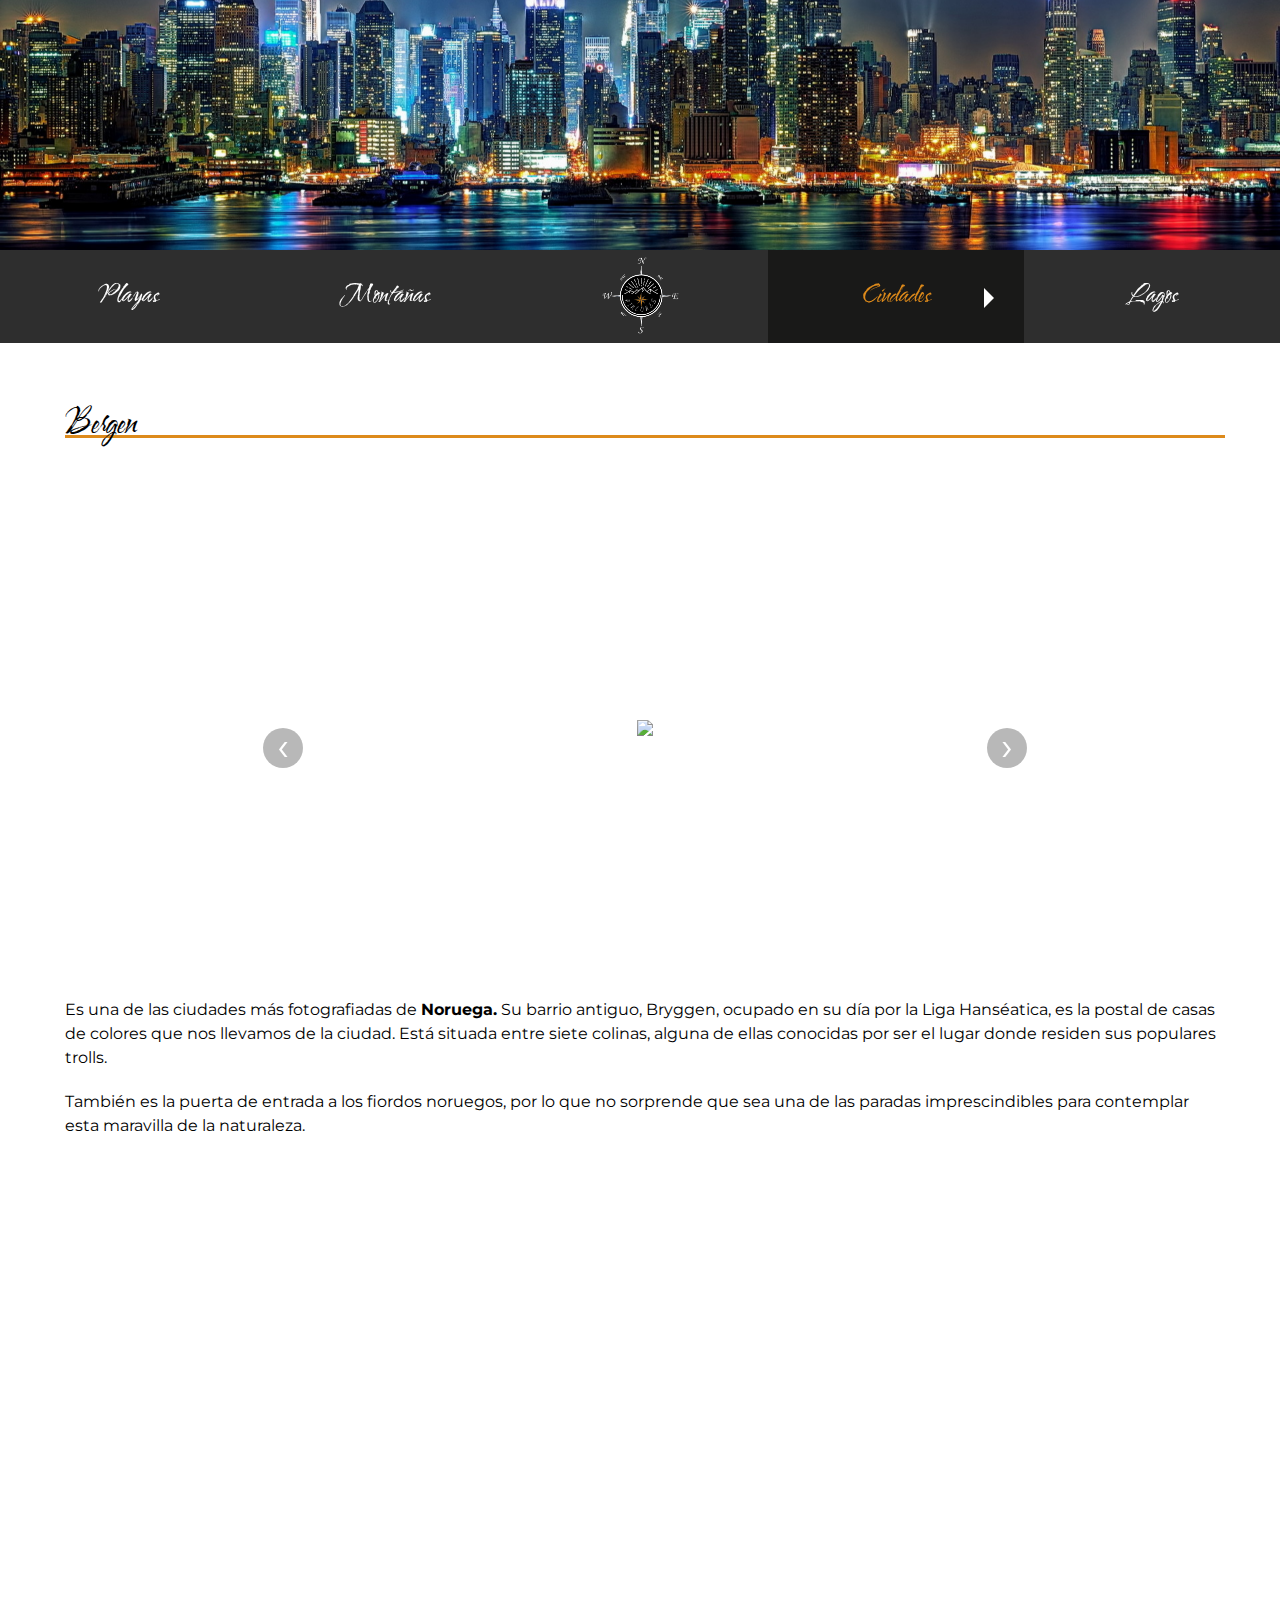
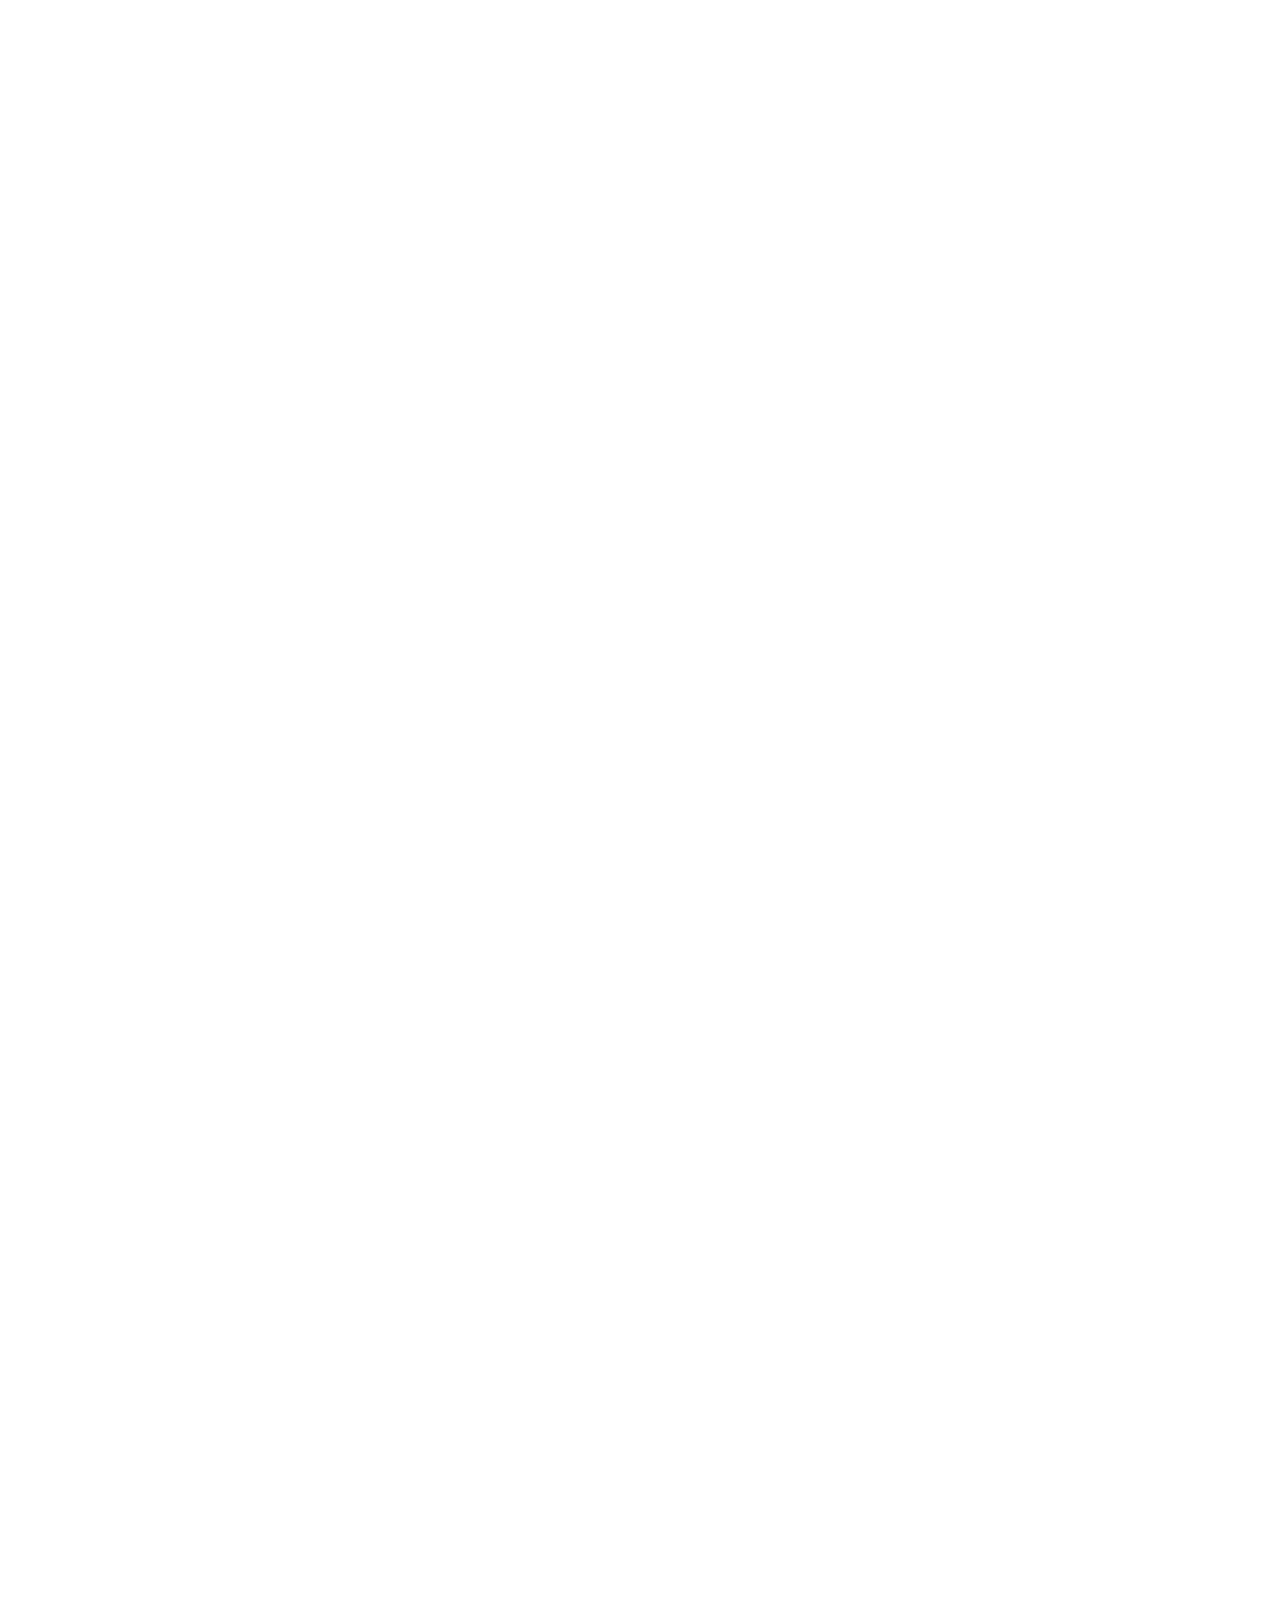
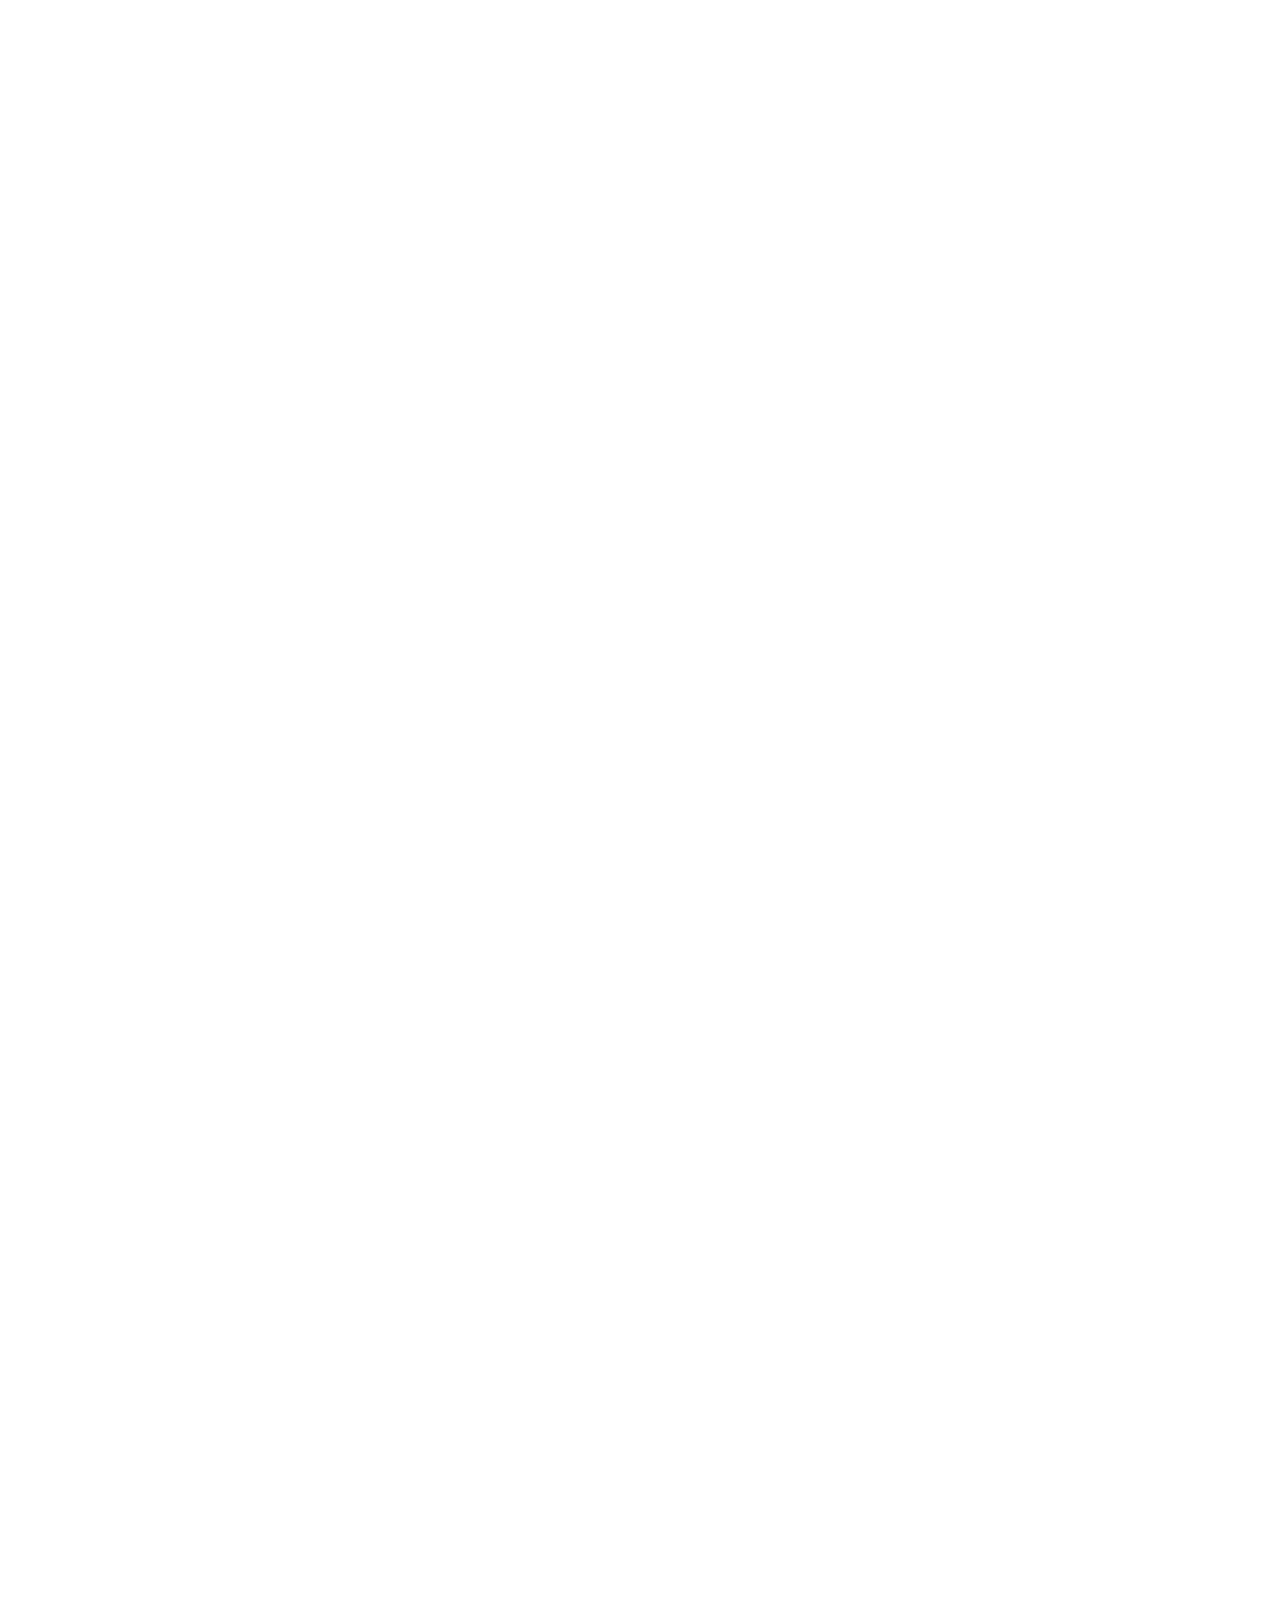
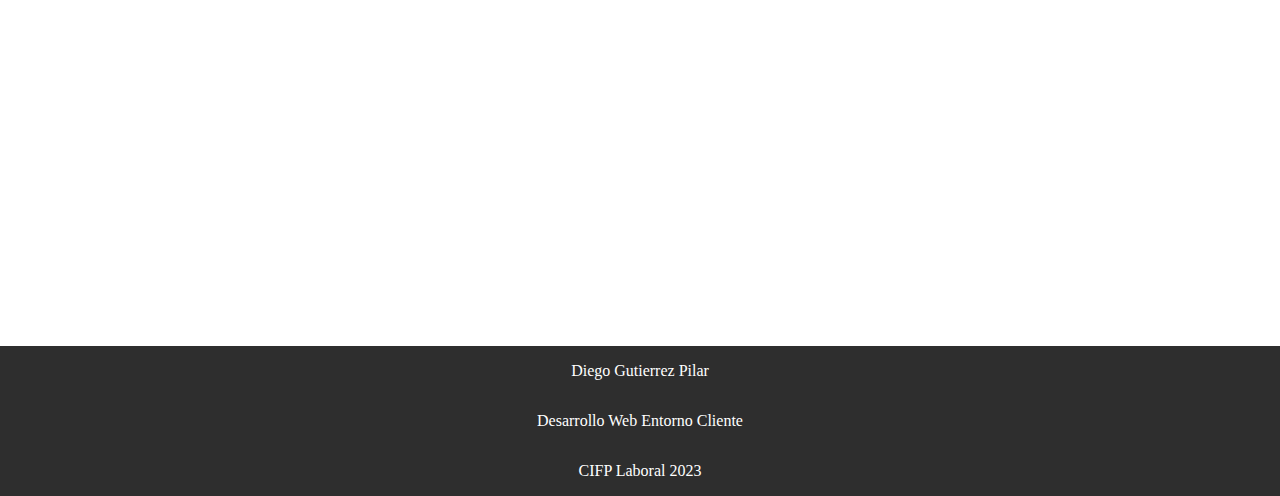
==== html/ciudades.html @ d1f47f84 "ese" ====
<!DOCTYPE html>
<html lang="en">

<head>
    <meta charset="UTF-8">
    <meta http-equiv="X-UA-Compatible" content="IE=edge">
    <link rel="stylesheet" href="../css/style.css">
    <link rel="shortcut icon" href="./img/ciudad.ico" />
    <meta name="viewport" content="width=device-width, initial-scale=1.0">
    <script src="../js/script.js"></script>
    <script src="https://kit.fontawesome.com/f740c0a1da.js" crossorigin="anonymous"></script>
    <title>Recopilacion de ciudades con encanto</title>
</head>

<body class="carga">
    <div class="imagen" id="ciudadhtml">
    </div>
    <nav id="navpeque">
        <label class="ico_menu" for="muestra-menu">
            
            <i class="fa-solid fa-bars"></i>
            <i class="fa-solid fa-right-from-bracket"></i>            
            
        </label>
        <p>Ciudades del Mundo</p>
        <input type="checkbox" id="muestra-menu">
        <a href="../index.html"> <img src="./img/Rincones del mundo.png" width="50px" alt="logo"></a>
        
    </nav>
    <nav id="navgrande">

        <ul>
            <li><a href="./playas.html">Playas</a></li>
            <li><a href="./montañas.html">Montañas</a></li>
            <a href="../index.html"><img src="./img/Rincones del mundo.png" width="95px" alt="logo"></a>
            <li id="navselec"><a href="#">Ciudades</a>
                <ul id="mueve">
                    <li><a href="#bergen">Bergen</a></li>
                    <li><a href="#oia">Oia</a></li>
                    <li><a href="#mai">Chiang Mai</a></li>
                </ul>
            </li>
            <li><a href="./lagos.html">Lagos</a></li>
        </ul>
    </nav>
    <div class="main">
        <div class="muestramenu" style="left:-100px">
            <ul>
                <li><a href="./playas.html">Playas</a>
                </li>
                <li><a href="./montañas.html">Montañas</a></li>
                <li><a href="./lagos.html">Lagos</a></li>
                <li><a href="#">Ciudades</a></li>
                <ul class="muestamenu_selec">
                    <li><a href="#bergen">Bergen</a></li>
                    <li><a href="#oia">Oia</a></li>
                    <li><a href="#mai">Chiang Mai</a></li>
                </ul>
            </ul>
            <div>
                <i class="fa-brands fa-twitter"></i>
            </div>
        </div>
        <div class="destapa"></div>
        <div class="wrapper">

            <article class="carga">


                <h2> <a class="ancla " name="bergen"></a>Bergen</h2>


                <div class="carrusel ">
                    <div class="carrusel_div">
                        <input class="selector_carrusel" type="radio" id="selector3-1" name="selector3"
                            checked="checked">
                        <div class="selector-foto">
                            <img src="./img/bergen.jpg">
                        </div>
                        <input class="selector_carrusel" type="radio" id="selector3-2" name="selector3">
                        <div class="selector-foto">
                            <img src="./img/bergen2.jpg">
                        </div>
                        <input class="selector_carrusel" type="radio" id="selector3-3" name="selector3">
                        <div class="selector-foto">
                            <img src="./img/bergen3.jpg">
                        </div>
                        <label for="selector3-3" class="selector-control prev control3-1">‹</label>
                        <label for="selector3-2" class="selector-control next control3-1">›</label>
                        <label for="selector3-1" class="selector-control prev control3-2">‹</label>
                        <label for="selector3-3" class="selector-control next control3-2">›</label>
                        <label for="selector3-2" class="selector-control prev control3-3">‹</label>
                        <label for="selector3-1" class="selector-control next control3-3">›</label>

                    </div>
                </div>

                <p>Es una de las ciudades más fotografiadas de <strong>Noruega.</strong> Su barrio antiguo, Bryggen,
                    ocupado en su día por la Liga Hanséatica, es la postal de casas de colores que nos llevamos de la
                    ciudad. Está situada entre siete colinas, alguna de ellas conocidas por ser el lugar donde residen
                    sus populares trolls.</p>
                <p>También es la puerta de entrada a los fiordos noruegos, por lo que no sorprende que sea una de las
                    paradas imprescindibles para contemplar esta maravilla de la naturaleza.</p>


                <figure class="elemento">
                    <figcaption>Ubicacion</figcaption>
                    <iframe
                        src="https://www.google.com/maps/embed?pb=!1m18!1m12!1m3!1d252524.27288525522!2d5.42917055!3d60.365185499999995!2m3!1f0!2f0!3f0!3m2!1i1024!2i768!4f13.1!3m3!1m2!1s0x46390d4966767d77%3A0x9e42a03eb4de0a08!2sBergen%2C%20Noruega!5e0!3m2!1ses!2ses!4v1674063576670!5m2!1ses!2ses"
                        style="border:0;" allowfullscreen="" height="300px" loading="lazy"
                        referrerpolicy="no-referrer-when-downgrade"></iframe>
                </figure>

                <p class="elemento">El nombre de Bergen <strong>origina del nórdico antiguo, formado con las palabras Bergvin y
                        Bjǫrgvin,</strong> (en islandés y feroés la ciudad aún es llamada Björgvin). El primer elemento
                    con el que se forma el nombre de Bergen es Berg o bjǫrg, que se traduce como «montaña». El último
                    elemento es vin, que se refiere a un asentamiento donde solía haber un pastizal o pradera. El
                    significado completo es entonces «el prado en las montañas».</p>
                <p class="elemento">Algunas zonas de Bergen fueron reconstruidas tras la Segunda Guerra Mundial, arreglando los
                    desperfectos causados por los bombardeos británicos y la explosión del barco cargado de explosivos,
                    con el problema añadido que supuso la existencia de unos planes urbanísticos irreflexivos. Todavía
                    se demuelen manzanas enteras de viejas casas de madera en el centro de la ciudad, recientemente en
                    Nøstet y Krinkelkroken. Por ello se combinan a veces en la ciudad zonas de arquitecturas muy
                    diferentes.
                    Aquí un <a class="enlace_oficial" href="https://en.visitbergen.com/">enlace</a> a su página oficial.
                </p>


                <figure  class="elemento">
                    <figcaption>Video de Bergen | Fuente: youtube/visitBergen</figcaption>
                    <video src="./img/bergen.mp4" controls>
                    </video>

                </figure>


            </article>
            <article class="ciudad_oia">


                <h2  class="elemento"><a class="ancla" name="oia"></a>Oia</h2>


                <div class="carrusel elemento">
                    <div class="carrusel_div">
                        <input class="selector_carrusel" type="radio" id="selector2-1" name="selector2"
                            checked="checked">
                        <div class="selector-foto">
                            <img src="./img/oia.jpg">
                        </div>
                        <input class="selector_carrusel" type="radio" id="selector2-2" name="selector2">
                        <div class="selector-foto">
                            <img src="./img/oia2.jpg">
                        </div>
                        <input class="selector_carrusel" type="radio" id="selector2-3" name="selector2">
                        <div class="selector-foto">
                            <img src="./img/oia3.jpg">
                        </div>
                        <label for="selector2-3" class="selector-control prev control2-1">‹</label>
                        <label for="selector2-2" class="selector-control next control2-1">›</label>
                        <label for="selector2-1" class="selector-control prev control2-2">‹</label>
                        <label for="selector2-3" class="selector-control next control2-2">›</label>
                        <label for="selector2-2" class="selector-control prev control2-3">‹</label>
                        <label for="selector2-1" class="selector-control next control2-3">›</label>

                    </div>
                </div>

                <p  class="elemento">Oia, llamado también Ià, es probablemente el pueblo más hermoso y pintoresco de <strong>Santorini
                        (Grecia).</strong> Las iglesias de cúpulas resplandecientes y las viviendas troglodíticas que
                    parecen suspendidas en el vacío representando Grecia a la perfección y que ya forman de nuestra
                    imaginación colectiva.</p>
                <p  class="elemento"> Construído en lo alto sobre el borde de la Caldera, tiene pequeños callejones, un panorama
                    espectacular, tiendas muy cuidadas, agradables museos, numerosas galerías de arte y las ruinas de la
                    fortaleza veneciana, dando al pueblo de Oia un carácter único y fascinante.</p>
                <figure  class="elemento">
                    <figcaption>Ubicacion | Fuente: google maps.</figcaption>
                    <iframe
                        src="https://www.google.com/maps/embed?pb=!1m18!1m12!1m3!1d6417.597467492952!2d25.381160350000002!3d36.46241995!2m3!1f0!2f0!3f0!3m2!1i1024!2i768!4f13.1!3m3!1m2!1s0x1499cb8b1c44c1a9%3A0x400bd2ce2b9c750!2sOya%20847%2002%2C%20Grecia!5e0!3m2!1ses!2ses!4v1674064655018!5m2!1ses!2ses"
                        style="border:0;" allowfullscreen="" height="300px" loading="lazy"
                        referrerpolicy="no-referrer-when-downgrade"></iframe>
                </figure>
                <p class="elemento"> En la segunda mitad del siglo XIX, Oia era un centro muy rico y en pleno desarrollo y podía
                    comerciar con Rusia, el Levante y Alessandria de Egipto. Un inmenso astillero bajo el acantilado.
                    Los oficiales y los capitanes de marina vivían en bonitas viviendas en la cima del acantilado,
                    mientras los marineros vivían en las viviendas troglodíticas.</p>

                <p class="elemento">Al contrario que Fira, Oia ha intentado e intenta aún hoy en conservar intacto su atractivo, huyendo
                    así del turismo de masa. A pesar de ello, en la calle principal son muchas las tiendas de lujo y las
                    joyerías… y a pesar de ello el atractivo del pasado se percibe en el aire, y además desde Oia se
                    puede disfrutar de una vista absolutamente única sobre la bahía y sobre el volcán.</p>



                <figure class="elemento">
                    <figcaption>Video de Oia | Fuente: youtube/celebritiCruises</figcaption>
                    <video src="./img/oia.mp4" alt="video de la ciudad" controls></video>
                </figure>


            </article>
            <article class="mai">


                <h2 class="elemento"><a class="ancla" name="mai"></a>Chiang Mai</h2>


                <div class="carrusel elemento">
                    <div class="carrusel_div">
                        <input class="selector_carrusel" type="radio" id="selector-1" name="selector" checked="checked">
                        <div class="selector-foto">
                            <img src="./img/mai.jpg">
                        </div>
                        <input class="selector_carrusel" type="radio" id="selector-2" name="selector">
                        <div class="selector-foto">
                            <img src="./img/mai2.jpg">
                        </div>
                        <input class="selector_carrusel" type="radio" id="selector-3" name="selector">
                        <div class="selector-foto">
                            <img src="./img/mai3.jpg">
                        </div>
                        <label for="selector-3" class="selector-control prev control-1">‹</label>
                        <label for="selector-2" class="selector-control next control-1">›</label>
                        <label for="selector-1" class="selector-control prev control-2">‹</label>
                        <label for="selector-3" class="selector-control next control-2">›</label>
                        <label for="selector-2" class="selector-control prev control-3">‹</label>
                        <label for="selector-1" class="selector-control next control-3">›</label>

                    </div>
                </div>
                <p class="elemento">Situada en el norte de <strong>Tailandia, a orillas del río Ping</strong>, Chiang
                    Mai ha atraído durante mucho tiempo a comerciantes y viajeros a sus orillas.</p>


                <p class="elemento"> Antaño capital del reino de Lan Na, su centro histórico está protegido y rodeado de
                    antiguas murallas. Encerrado entre ellas, se pueden encontrar increíbles templos, pagodas, estupas y
                    museos, siendo Wat Phra Singh su atracción más famosa. Si bien la ciudad tiene un encantador
                    ambiente relajado, su maravilloso bazar nocturno bulle de vida y no hay que perdérselo. </p>


                <figure class="elemento">
                    <figcaption>Ubicación |Fuente: google maps</figcaption>
                    <iframe
                        src="https://www.google.com/maps/embed?pb=!1m18!1m12!1m3!1d120866.805451573!2d98.95647724999999!3d18.7942459!2m3!1f0!2f0!3f0!3m2!1i1024!2i768!4f13.1!3m3!1m2!1s0x30da3a7e90bb6f5d%3A0x98d46270a59b4367!2sChiang%20Mai%2C%20Mueang%20Chiang%20Mai%20District%2C%20Provincia%20de%20Chiang%20Mai%2C%20Tailandia!5e0!3m2!1ses!2ses!4v1674126304824!5m2!1ses!2ses"
                        height="300px" style="border:0;" allowfullscreen="" loading="lazy"
                        referrerpolicy="no-referrer-when-downgrade"></iframe>
                </figure>

                <p class="elemento">El rey Mengrai fundó la ciudad de Chiang Mai (que significa "ciudad nueva") en 1296
                    y sucedió a Chiang Rai como capital del reino de Lanna. Mengrai construyó un foso y un muro
                    alrededor de la ciudad para protegerla contra las incursiones desde Birmania. Con el declive del
                    poderío del reino de Lanna la ciudad perdió importancia y fue ocupada a menudo por los birmanos y
                    por los thais del reino de Ayutthaya.



                </p>

                <p class="elemento"> Como resultado de las guerras birmanas, que terminaron con la caída de Ayutthaya en
                    abril de 1767, el territorio de Chiang Mai se convirtió formalmente en parte de Siam en 1774, cuando
                    el rey tailandés Taksin se lo arrebató a los birmanos, pero la ciudad quedó despoblada y sus
                    habitantes la abandonaron entre 1776 y 1791. Durante ese período Lampang funcionó como capital de lo
                    que quedaba de Lanna.</p>
                <p class="elemento">Chiang Mai emergió posteriormente como centro cultural, comercial y productivo hasta adoptar su
                    estatus actual en que se la considera la capital oficiosa del norte de Tailandia, y la segunda
                    ciudad en importancia del país, solamente superada por Bangkok.</p>

                <figure class="elemento">
                    <figcaption>Video de la montaña | Fuente: youtube/islandHopper</figcaption>
                    <video src="./img/mai.mp4" controls>

                    </video>
                </figure>
            </article>

        </div>

    </div>
    <footer>
        <p>Diego Gutierrez Pilar</p>
        <p>Desarrollo Web Entorno Cliente</p>
        <p>CIFP Laboral 2023</p>
        
    </footer>

</body>

</html>
---- css/style.css ----
@import url(./reset.css);
@import url('https://fonts.googleapis.com/css2?family=Water+Brush&display=swap');
@import url('https://fonts.googleapis.com/css2?family=Montserrat&display=swap');

html {
    scroll-behavior: smooth;
}

:root {
    --mano: 'Water Brush', cursive;
    --resalta: #DD8A1B;
    --lectura: 'Montserrat', sans-serif;
}

body {
    background-color: rgb(255, 255, 255);
}

.imagen {
    display: flex;
    flex-direction: column;
    width: 100%;
    height: calc(100vh - 95px);
    background-image: url(../html/img/1114542.jpg);
    background-size: cover;
    align-items: center;
    justify-content: center;
    background-position: center;
}



#playahtml {
    height: 250px;
    position: relative;
    z-index: 2;
    background-image: url(../html/img/595165.jpg);
    background-size: cover;
    user-select: none;
    margin-bottom: -2px;
}

#ciudadhtml {
    height: 250px;
    position: relative;
    z-index: 2;
    background-image: url(../html/img/394821.jpg);
    margin-bottom: -2px;
}

#montañahtml {
    height: 250px;
    position: relative;
    z-index: 2;
    background-image: url(../html/img/238870.jpg);
    margin-bottom: -2px;
}

#lagohtml {
    height: 250px;
    position: relative;
    z-index: 2;
    background-image: url(../html/img/7062.jpg);
    margin-bottom: -2px;
}



h1 {
    -webkit-text-stroke: 0.1px #20111b;
    text-align: center;
    line-height: 1em;
    display: flex;
    align-items: center;
    font-family: var(--mano);
    height: 100px;
    color: rgb(255, 255, 253);
    font-size: 4em;

}
#navpeque p{
    color: white;
    font-family: var(--mano);
    font-size: 1.5em;
    user-select: none;
}

.imagen img {
    width: 390px;
    filter: opacity(0.7);
    margin-bottom: 350px;
}

#flecha {
    position: absolute;
    right: calc(50% - 70px);
    top: calc(50% - 340px);
    z-index: 1;
    width: 130px;
    filter: none;
    animation: gira 6s alternate infinite;
}

@keyframes gira {
    0% {
        transform: rotate(0deg);
    }

    50% {
        transform: rotate(80deg);
    }

    100% {
        transform: rotate(-180deg);
    }
}
@keyframes aparece {
    0% {
        opacity: 0;
    }

    100% {
        opacity:1;
    }
}


#muestra-menu {
    display: none;
}

label:hover {
    cursor: pointer;
}

#navgrande {
    color: white;
    position: sticky;
    height: 95px;
    top: -1px;
    left: 0;
    background-color: rgba(0, 0, 0, 0.818);
    backdrop-filter: blur(5px);
    display: flex;
    z-index: 1;
    font-family: var(--mano);
    font-size: 1.5em;
}

#navgrande ul {
    display: flex;
    flex-grow: 1;
    z-index: 2;
}

#navgrande ul ul {
    padding: 5px;
    gap: 10px;
    background-color: inherit;
    width: 20%;
    height: 300px;
    position: absolute;
    bottom: 40px;
    flex-direction: column;
    z-index: -1;
    transition: all 0.5s;
}

.ancla {
    padding-top: 105px;
}

#navgrande li {

    width: 100%;
    height: 100%;
}

#navgrande a::after {
    transition: all 0.5s;
    position: absolute;
    content: "";
    bottom: 20px;
    border-radius: 5px;
    width: 0;
    height: 0;
    background-color: var(--resalta);
}

#navgrande a {

    position: relative;
    justify-content: space-around;
    display: flex;
    align-items: center;
    width: 100%;
    height: 100%;
}


/*especificos de  la seleccionada*/
#navgrande li:hover>a::after {
    width: 25%;
    height: 2px;

    background-color: var(--resalta);
}

#navselec ul {
    opacity: 0;
    border-radius: 5px;
}

#navselec:hover ul {
    opacity: 100;
    bottom: -295px;
}

#navselec>a {
    color: var(--resalta);


}

#navselec {

    background-color: rgba(24, 24, 23, 0.932);
}

#navselec>a::before {
    position: absolute;
    content: "";
    border-top: 10px solid transparent;
    border-right: 10px solid transparent;
    border-left: 10px solid white;
    border-bottom: 10px solid transparent;
    right: 20px;
    top: 40px;
    transition: all 0.5s;
}

/*navegador pequeño*/

#navpeque {
    transition: all ease 0.5s;
    display: none;
    width: 100%;
    padding-left: 25px;
    padding-right: 10px;
    justify-content: space-between;
    align-items: center;
    background-color: rgba(42, 40, 40, 0.816);
    backdrop-filter: blur(10px);
    height: 50px;
    position: fixed;
    top: 0;
    z-index: 4;
}


.muestamenu_selec a{
    height: 50%;
}
.main {
    overflow: hidden;
    display: flex;
    gap: 10px;
    justify-content: center;
    height: 100%;
}
.ico_menu i{
    position: absolute;
    top:30%;
    
    
}
.fa-right-from-bracket{
opacity: 0;
transform: scaleX(-1);
}
.fa-bars{
    opacity: 1;
}
.muestramenu {

    height: calc(100% - 50px);
    background-color: black;
    color: white;
    width: 100px;
    display: none;
    flex-direction: column;
    position: fixed;
    justify-content: space-between;
    bottom: 0;
    transition: all ease 0.5s;
    z-index: 4;
}

.muestramenu>ul {
    font-family: system-ui, -apple-system, BlinkMacSystemFont, 'Segoe UI', Roboto, Oxygen, Ubuntu, Cantarell, 'Open Sans', 'Helvetica Neue', sans-serif;
    display: flex;
    justify-content: center;
    align-items: center;
    flex-direction: column;
    gap: 15px;
}

.muestramenu div {
    height: 200px;
    display: flex;
    align-items: center;
    justify-content: center;
}

.muestramenu li {
    transition: all 0.5s;
    display: flex;
    width: 100%;
    padding-left: 5px;
    height: 50px;
}

.muestamenu_selec {
    color:#ecc18a;
    width: 100%;
}

.muestamenu_selec a {
   
    font-size: 0.8em;
    padding-left: 10px;

}

.muestramenu li:hover::after,
#navselec:hover a::before {

    rotate: 90deg;
}

.muestramenu a {
    display: flex;
    align-items: center;
    width: 100%;
    height: 100%;
}

.muestramenu li:hover {
    background-color: var(--resalta);
}

.muestamenu_selec li:hover,
.muestamenu_selec a:hover {
    background-color: black;
    color: orange;


}

article {
    display: flex;
    gap: 20px;
    flex-direction: column;
    justify-content: center;
    align-items: center;
    color: rgb(0, 0, 0);
    padding: 20px;
    width: 100%;
    font-family: var(--lectura);
}

.wrapper {
    margin-top: 50px;
    overflow: hidden;
    width: 1200px;
    gap: 50px;
    transition: all 0.5s;
    display: flex;
    flex-direction: column;
    position: relative;
    justify-content: center;
    left: 0;
}



h2 {
    line-height: 0.7em;
    font-family: var(--mano);
    font-size: 2em;
    width: 100%;
    border-bottom: solid var(--resalta);
    margin-bottom: 20px;
}

strong {
    font-weight: bold;
}

p {
    line-height: 1.5em;
}

iframe,
video {
    margin: 15px;
    box-shadow: rgba(50, 50, 93, 0.25) 0px 6px 12px -2px, rgba(0, 0, 0, 0.3) 0px 3px 7px -3px;
    width: 95%;
    border-radius: 3px;
    min-width: 730px;
    
    
   
}

figure {
    display: flex;
    flex-direction: column;
    align-items: center;
    justify-content: center;
    width: 65%;
    height: auto;


}

figcaption {
    text-align: center;
    width: 400px;
    font-size: 0.7em;
    color: rgb(53, 53, 54);
    font-style: italic;
}

footer {
    
    margin-top: 20px;
    display: flex;
    flex-direction: column;
    justify-content: space-around;
    align-items: center;
    color: white;
    width: 100%;
    height: 150px;
    background-color: rgba(0, 0, 0, 0.818);
    position: relative;
}

footer p {
    text-align: center;
    width: 50%;
}

/*Carrusel de fotos */
.carrusel {
    position: relative;
    width: 70%;
    min-width: 730px;



}

.carrusel_div {
    display: flex;
    align-items: center;
    justify-content: center;
    position: relative;
    overflow: hidden;
    width: 100%;
    height: 500px;

}

.selector_carrusel:checked+.selector-foto {
    opacity: 100;

}

.selector-foto {
    position: absolute;
    border-radius: 5px;
    opacity: 0;
    transition: 0.6s ease-out;
}

.selector_carrusel {
    display: none;
}

.selector-foto img {
    display: block;
    width: 100%;
}

.selector-control {
    background: rgba(0, 0, 0, 0.28);
    border-radius: 50%;
    color: #fff;
    cursor: pointer;
    display: none;
    font-size: 40px;
    height: 40px;
    line-height: 35px;
    position: absolute;
    top: 50%;
    text-align: center;
    width: 40px;
    z-index: 2;
}

.selector-control.prev {
    left: 3%;
}

.selector-control.next {
    right: 3%;
}

.selector-control:hover {
    background: rgba(0, 0, 0, 0.8);
    color: #aaaaaa;
}

#selector-1:checked~.control-1,
#selector-2:checked~.control-2,
#selector-3:checked~.control-3,
#selector2-1:checked~.control2-1,
#selector2-2:checked~.control2-2,
#selector2-3:checked~.control2-3,
#selector3-1:checked~.control3-1,
#selector3-2:checked~.control3-2,
#selector3-3:checked~.control3-3 {
    display: block;
}
/*Animaciones al scrollear*/
.elemento {
    height: auto;
    opacity: 0;
    transform: translate(0, 2vh);
    transition: all ease 1s;
}

.visible {
    opacity: 1;
    transform: translate(0, 0);
}

.enlace_oficial {
    color: blue;
    text-decoration: underline;
}

.carga{
    animation: aparece ease 0.8s ;
}


@media (max-height: 400px) {
    #navgrande {
        height: 50px;
        font-size: 1em;
    }

    .imagen {

        height: calc(100vh - 50px);

    }

    h1 {
        display: none;
    }

    .imagen img {
        width: 200px;
        margin-bottom: 0;
    }

    #flecha {
        display: none;
    }

}

@media (max-width: 768px) {
    .wrapper {
        margin-top: 10px;
        width: 95%;
    }

    .tapa {
        position: fixed;
        width: 100vw;
        height: calc(100vh - 50px);
        right: 0;
        bottom: 0;
        z-index: 3;
        background-color: rgba(255, 255, 255, 0.511);
    }
  .carrusel_div{
    height: 250px;
  }
  .carrusel{
    min-width: 380px;
  }

    .destapa {
        display: none;
    }

    h1 {
        display: none;
    }

    .imagen {
        height: 20vh;
        align-items: flex-end;
        background-position: 0;
    }
    iframe,
video {
   
    min-width: 380px;
    
   
}

    .imagen img {
        display: none;
    }

    .muestramenu {
        display: flex;
    }

    #navpeque {
        display: flex;
    }

    #navgrande {
        display: none;
    }
}
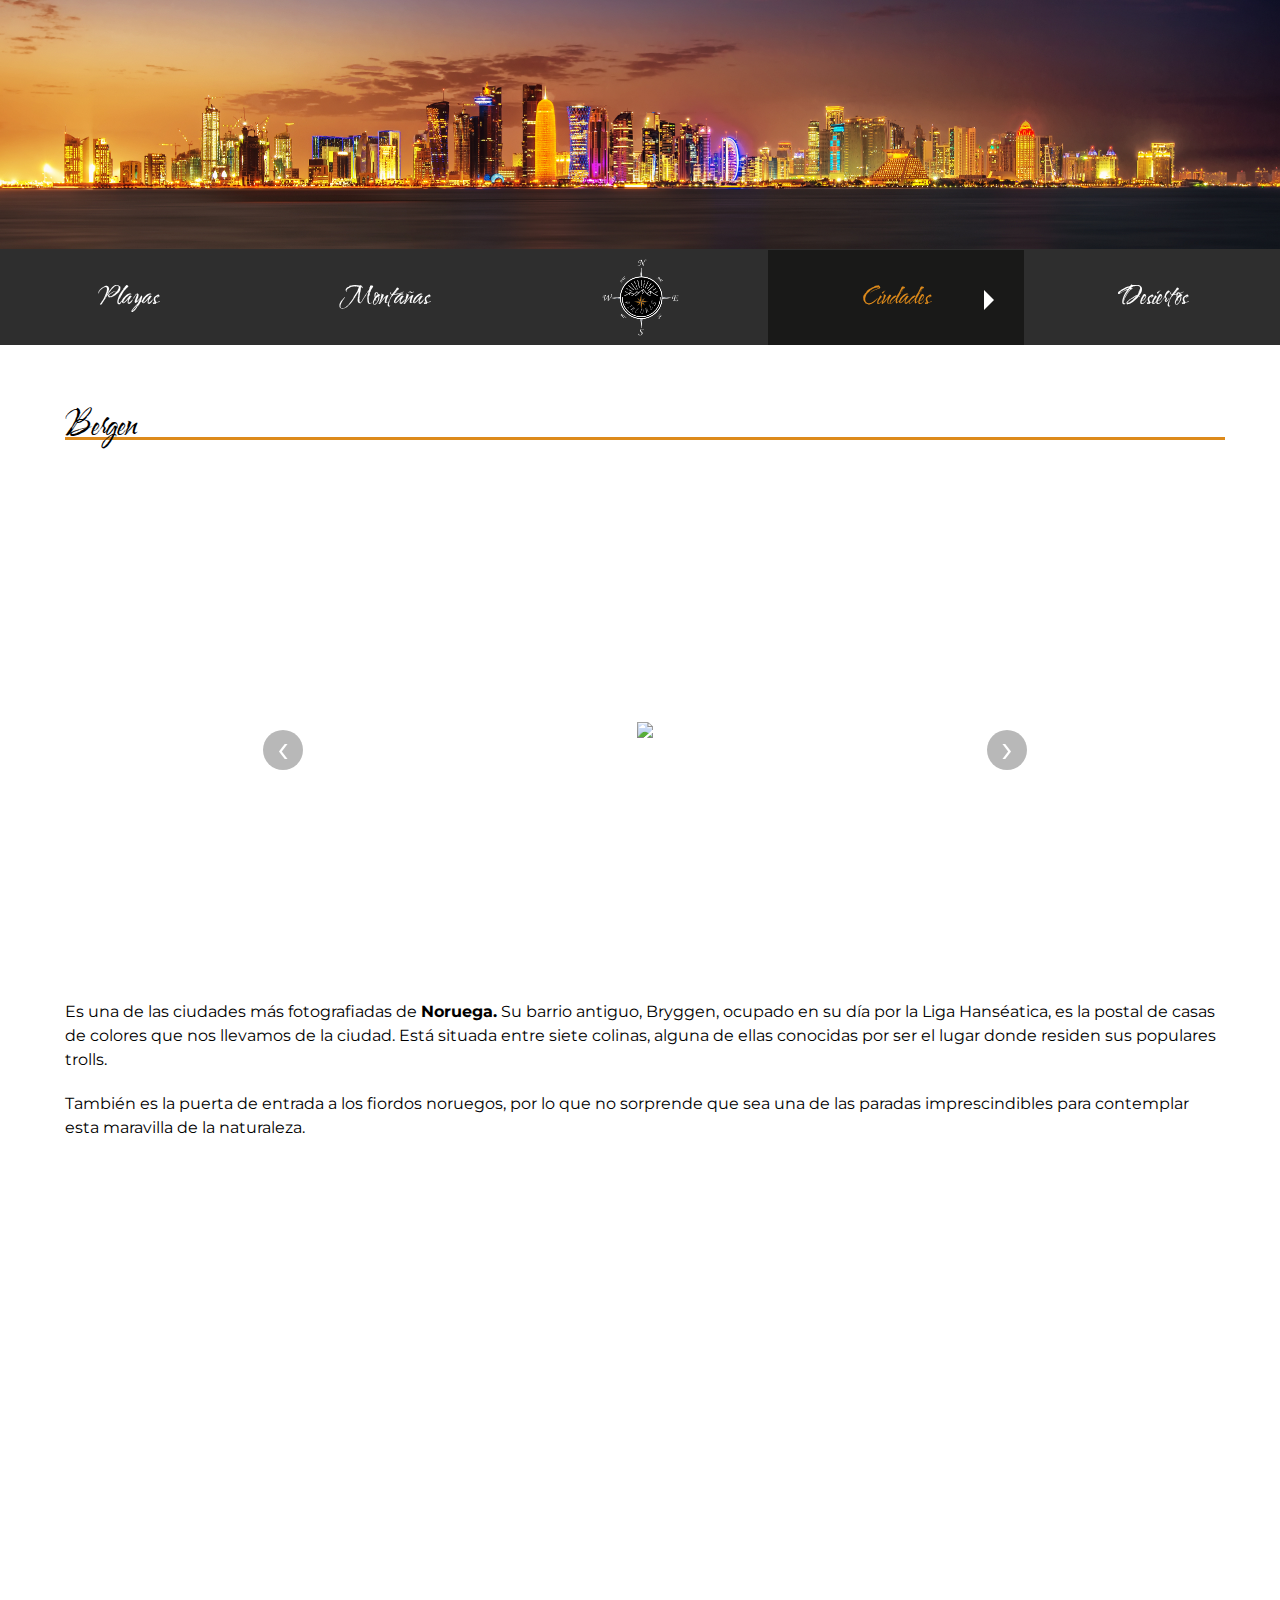
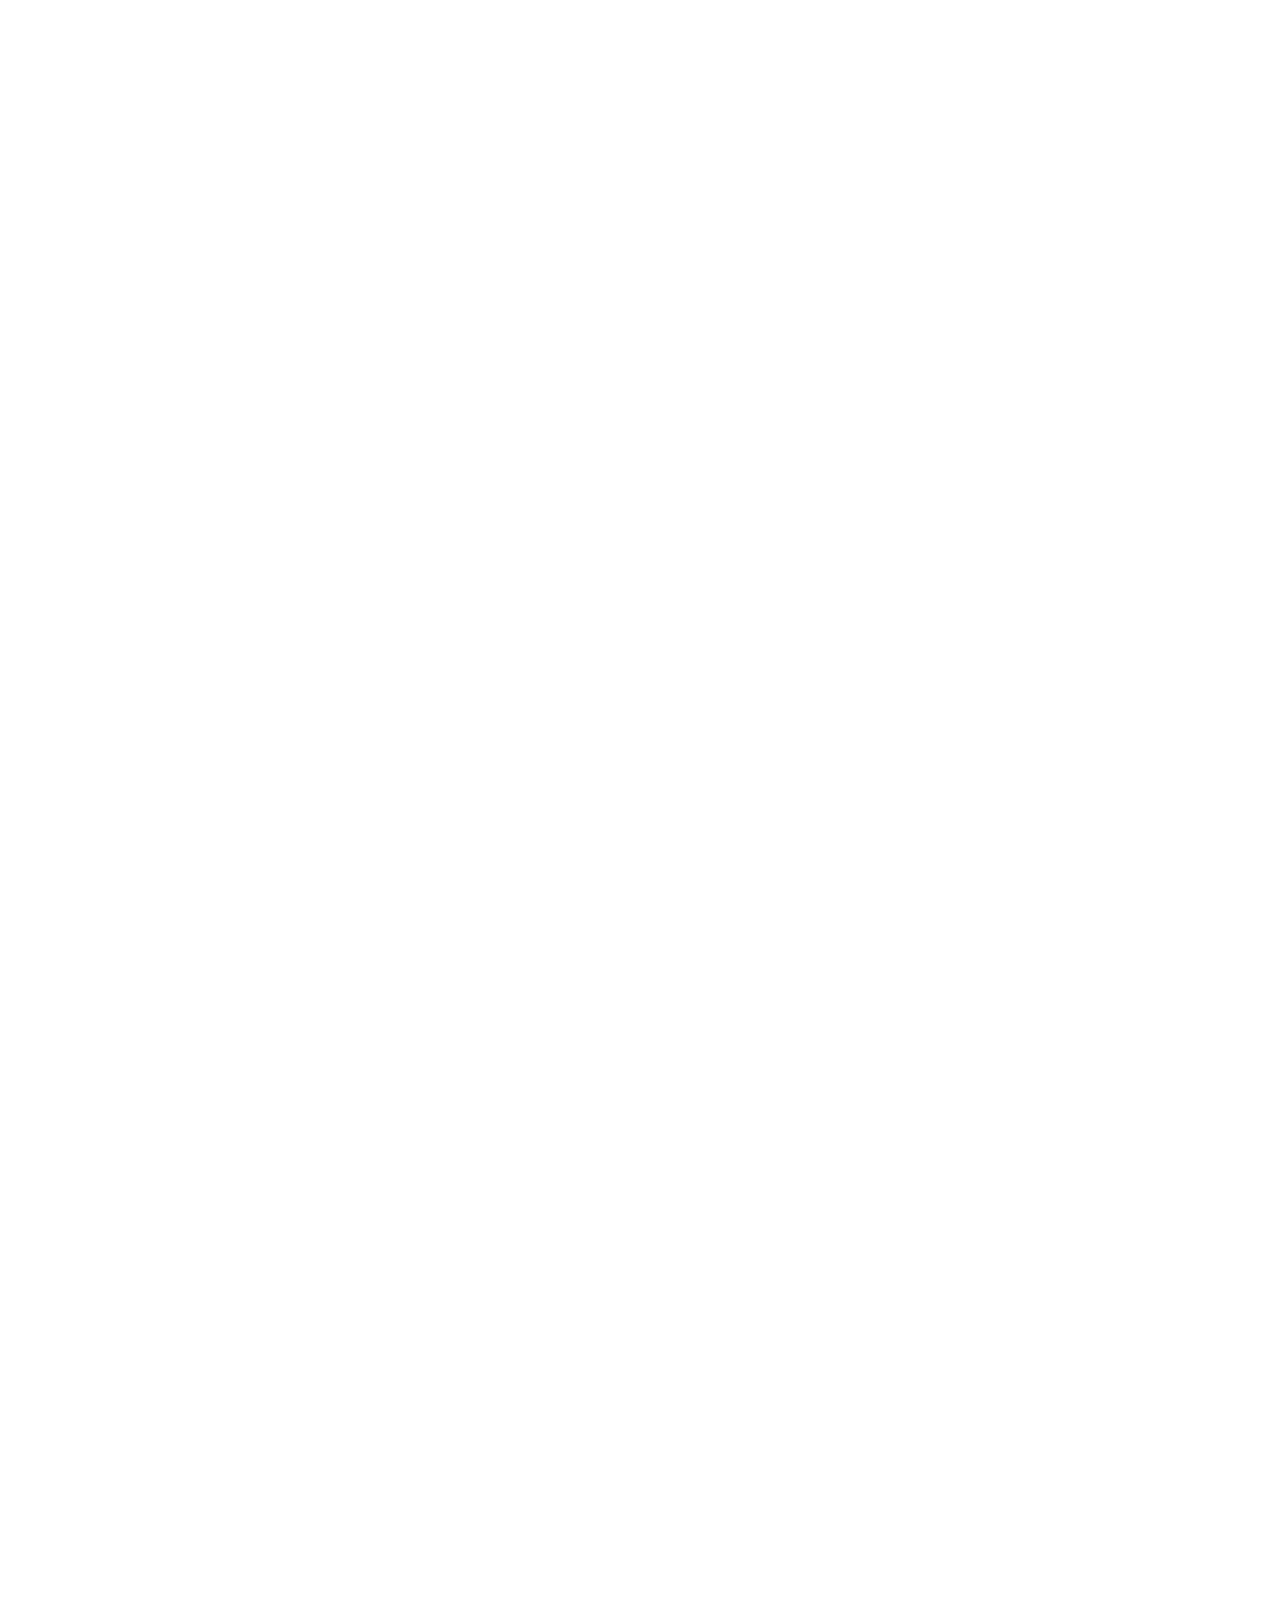
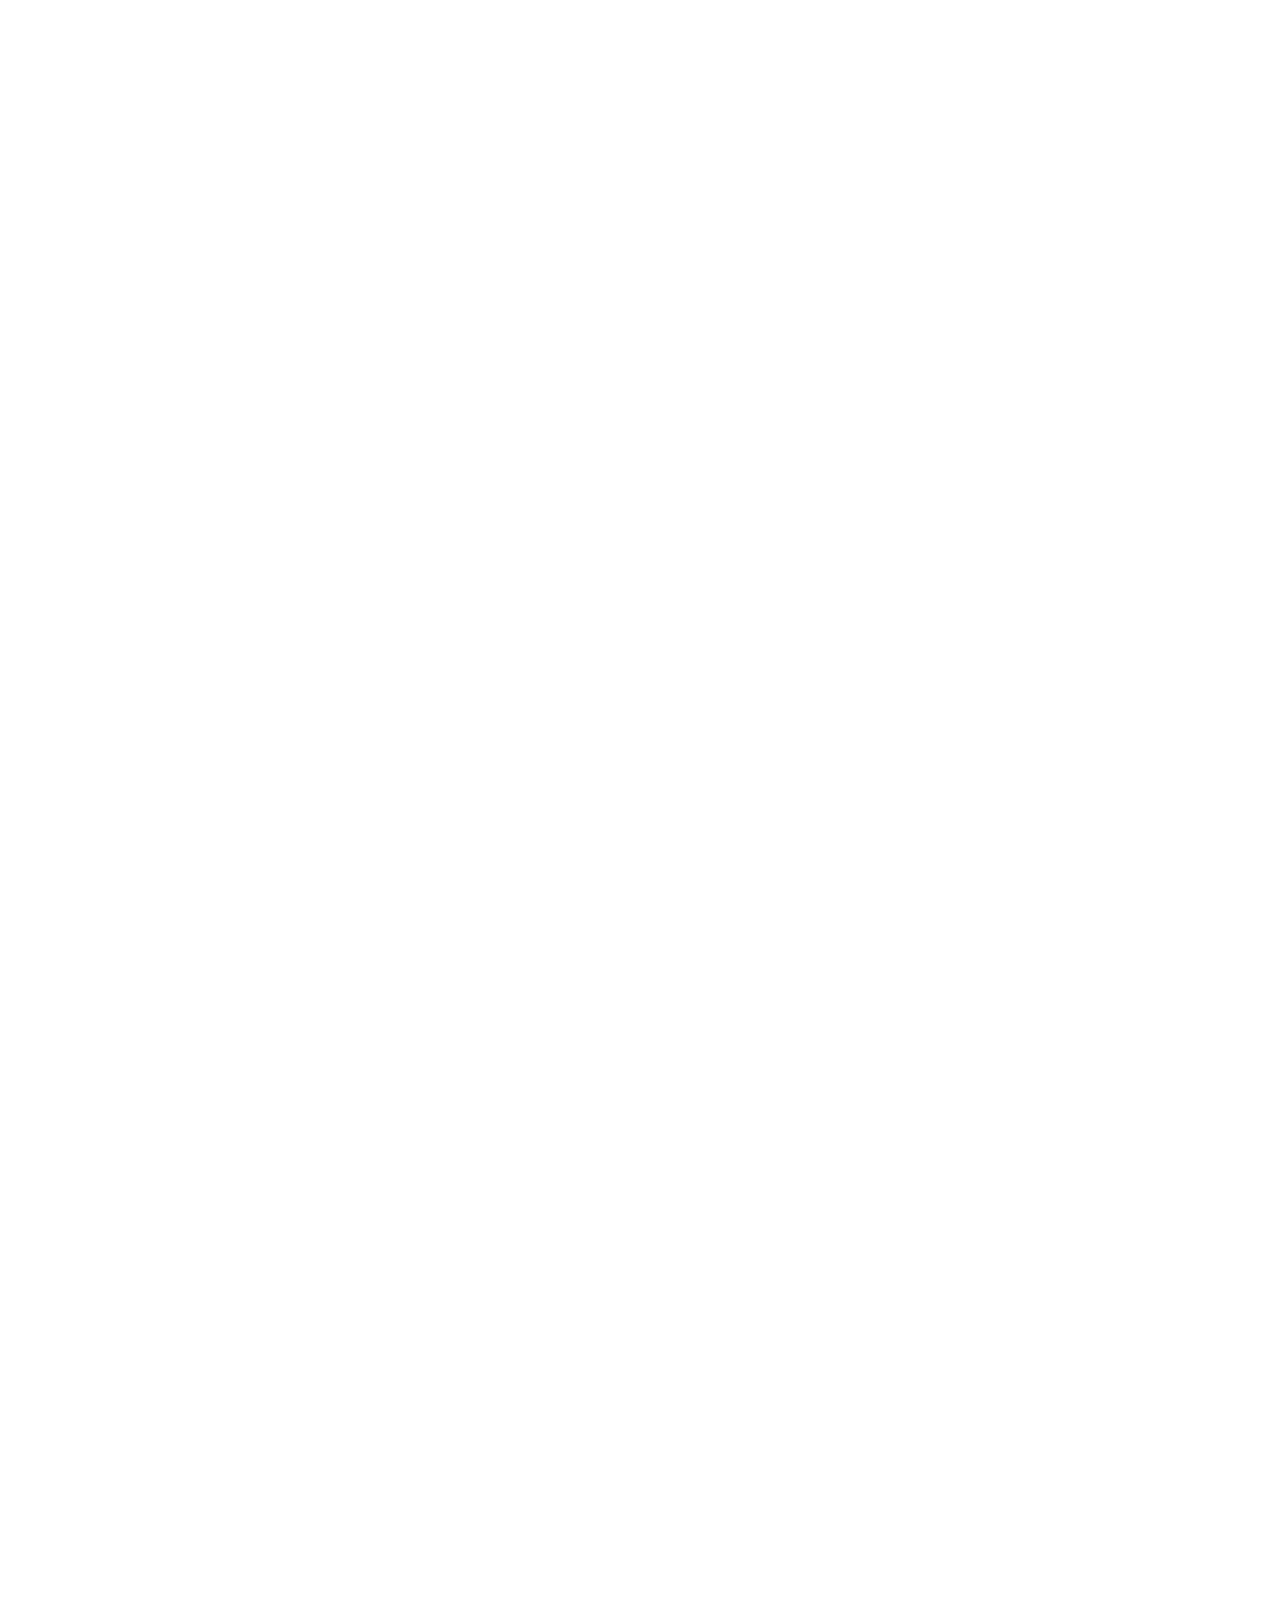
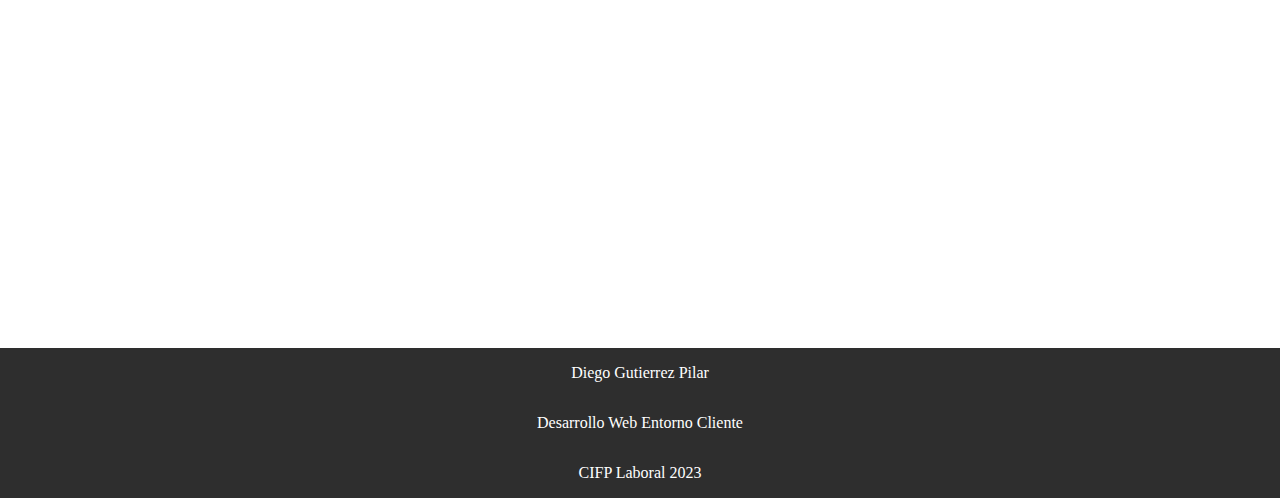
==== commit dcd2da0d: "quedaMain" ====
--- a/html/ciudades.html
+++ b/html/ciudades.html
@@ -5,16 +5,15 @@
     <meta charset="UTF-8">
     <meta http-equiv="X-UA-Compatible" content="IE=edge">
     <link rel="stylesheet" href="../css/style.css">
-    <link rel="shortcut icon" href="./img/ciudad.ico" />
-    <meta name="viewport" content="width=device-width, initial-scale=1.0">
+    <link rel="shortcut icon" href="../html/img/rincones.png" />
+        <meta name="viewport" content="width=device-width, initial-scale=1.0">
     <script src="../js/script.js"></script>
     <script src="https://kit.fontawesome.com/f740c0a1da.js" crossorigin="anonymous"></script>
     <title>Recopilacion de ciudades con encanto</title>
 </head>
 
 <body class="carga">
-    <div class="imagen" id="ciudadhtml">
-    </div>
+    <header>  <img src="./img/394821.jpg" alt=""></header>
     <nav id="navpeque">
         <label class="ico_menu" for="muestra-menu">
             
@@ -40,7 +39,7 @@
                     <li><a href="#mai">Chiang Mai</a></li>
                 </ul>
             </li>
-            <li><a href="./lagos.html">Lagos</a></li>
+            <li><a href="./desiertos.html">Desiertos</a></li>
         </ul>
     </nav>
     <div class="main">
@@ -49,7 +48,7 @@
                 <li><a href="./playas.html">Playas</a>
                 </li>
                 <li><a href="./montañas.html">Montañas</a></li>
-                <li><a href="./lagos.html">Lagos</a></li>
+                <li><a href="./desiertos.html">Desiertos</a></li>
                 <li><a href="#">Ciudades</a></li>
                 <ul class="muestamenu_selec">
                     <li><a href="#bergen">Bergen</a></li>
--- a/css/style.css
+++ b/css/style.css
@@ -12,11 +12,9 @@
     --lectura: 'Montserrat', sans-serif;
 }
 
-body {
-    background-color: rgb(255, 255, 255);
-}
 
 .imagen {
+    user-select: none;
     display: flex;
     flex-direction: column;
     width: 100%;
@@ -28,43 +26,18 @@
     background-position: center;
 }
 
-
-
-#playahtml {
+header{
+    margin-bottom: -3px;
+  
+}
+header img{
+    position: relative;
+    z-index: 4;
     height: 250px;
-    position: relative;
-    z-index: 2;
-    background-image: url(../html/img/595165.jpg);
-    background-size: cover;
-    user-select: none;
-    margin-bottom: -2px;
-}
-
-#ciudadhtml {
-    height: 250px;
-    position: relative;
-    z-index: 2;
-    background-image: url(../html/img/394821.jpg);
-    margin-bottom: -2px;
-}
-
-#montañahtml {
-    height: 250px;
-    position: relative;
-    z-index: 2;
-    background-image: url(../html/img/238870.jpg);
-    margin-bottom: -2px;
-}
-
-#lagohtml {
-    height: 250px;
-    position: relative;
-    z-index: 2;
-    background-image: url(../html/img/7062.jpg);
-    margin-bottom: -2px;
-}
-
-
+    width: 100%;
+    border-bottom: 1px solid #2E2E2E ;
+    object-fit: cover;
+}
 
 h1 {
     -webkit-text-stroke: 0.1px #20111b;
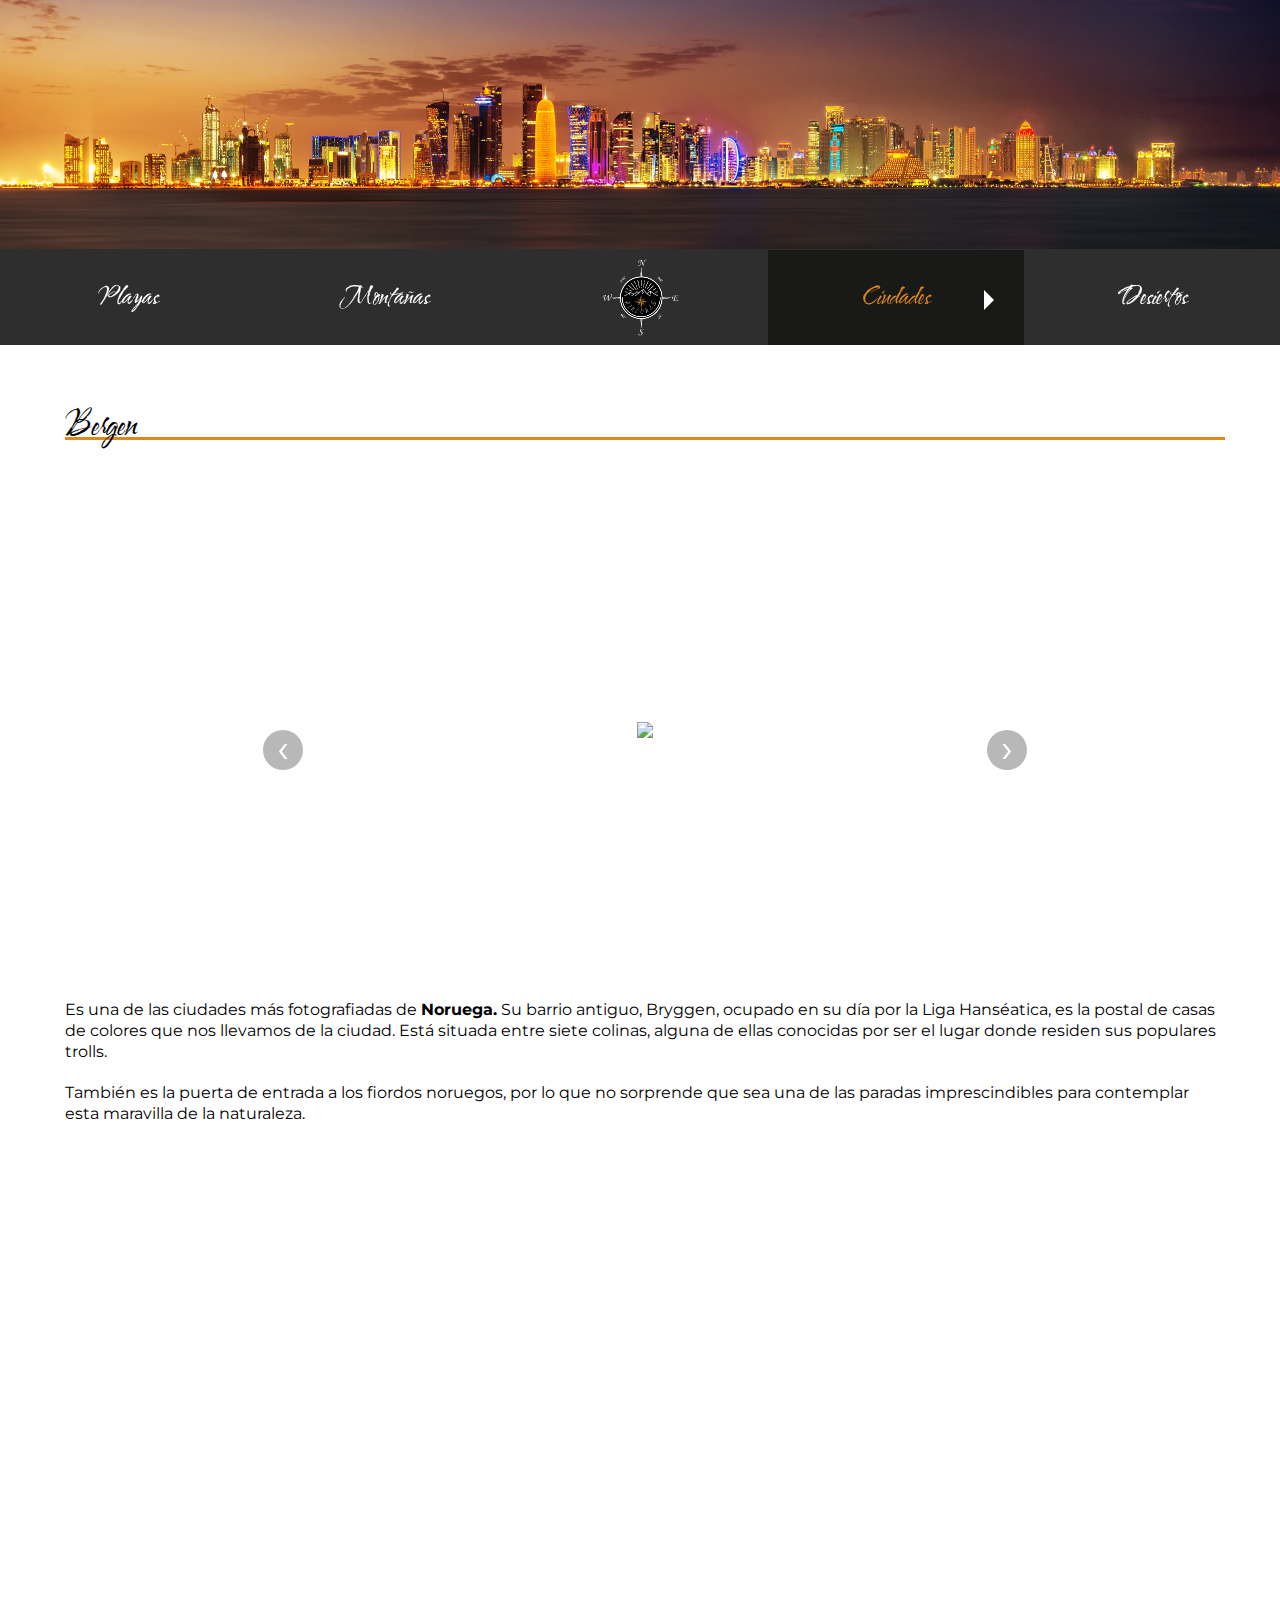
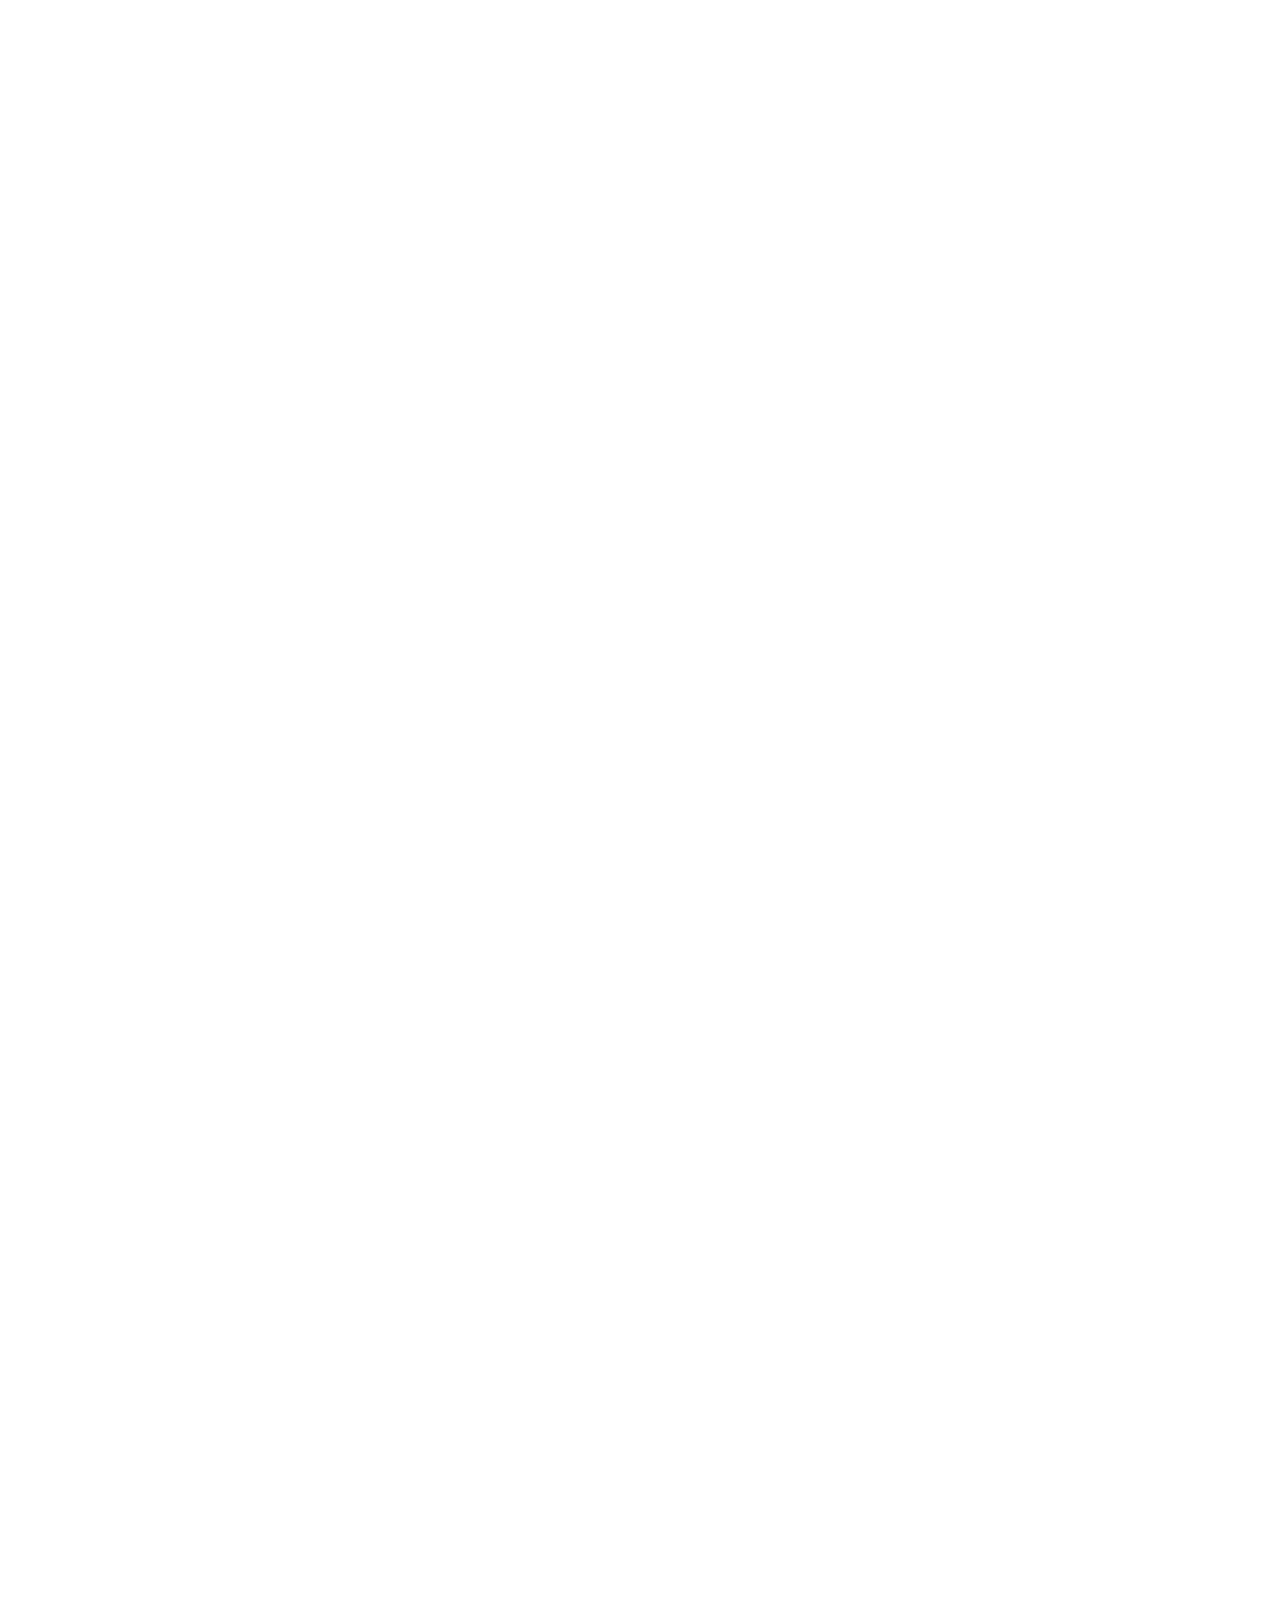
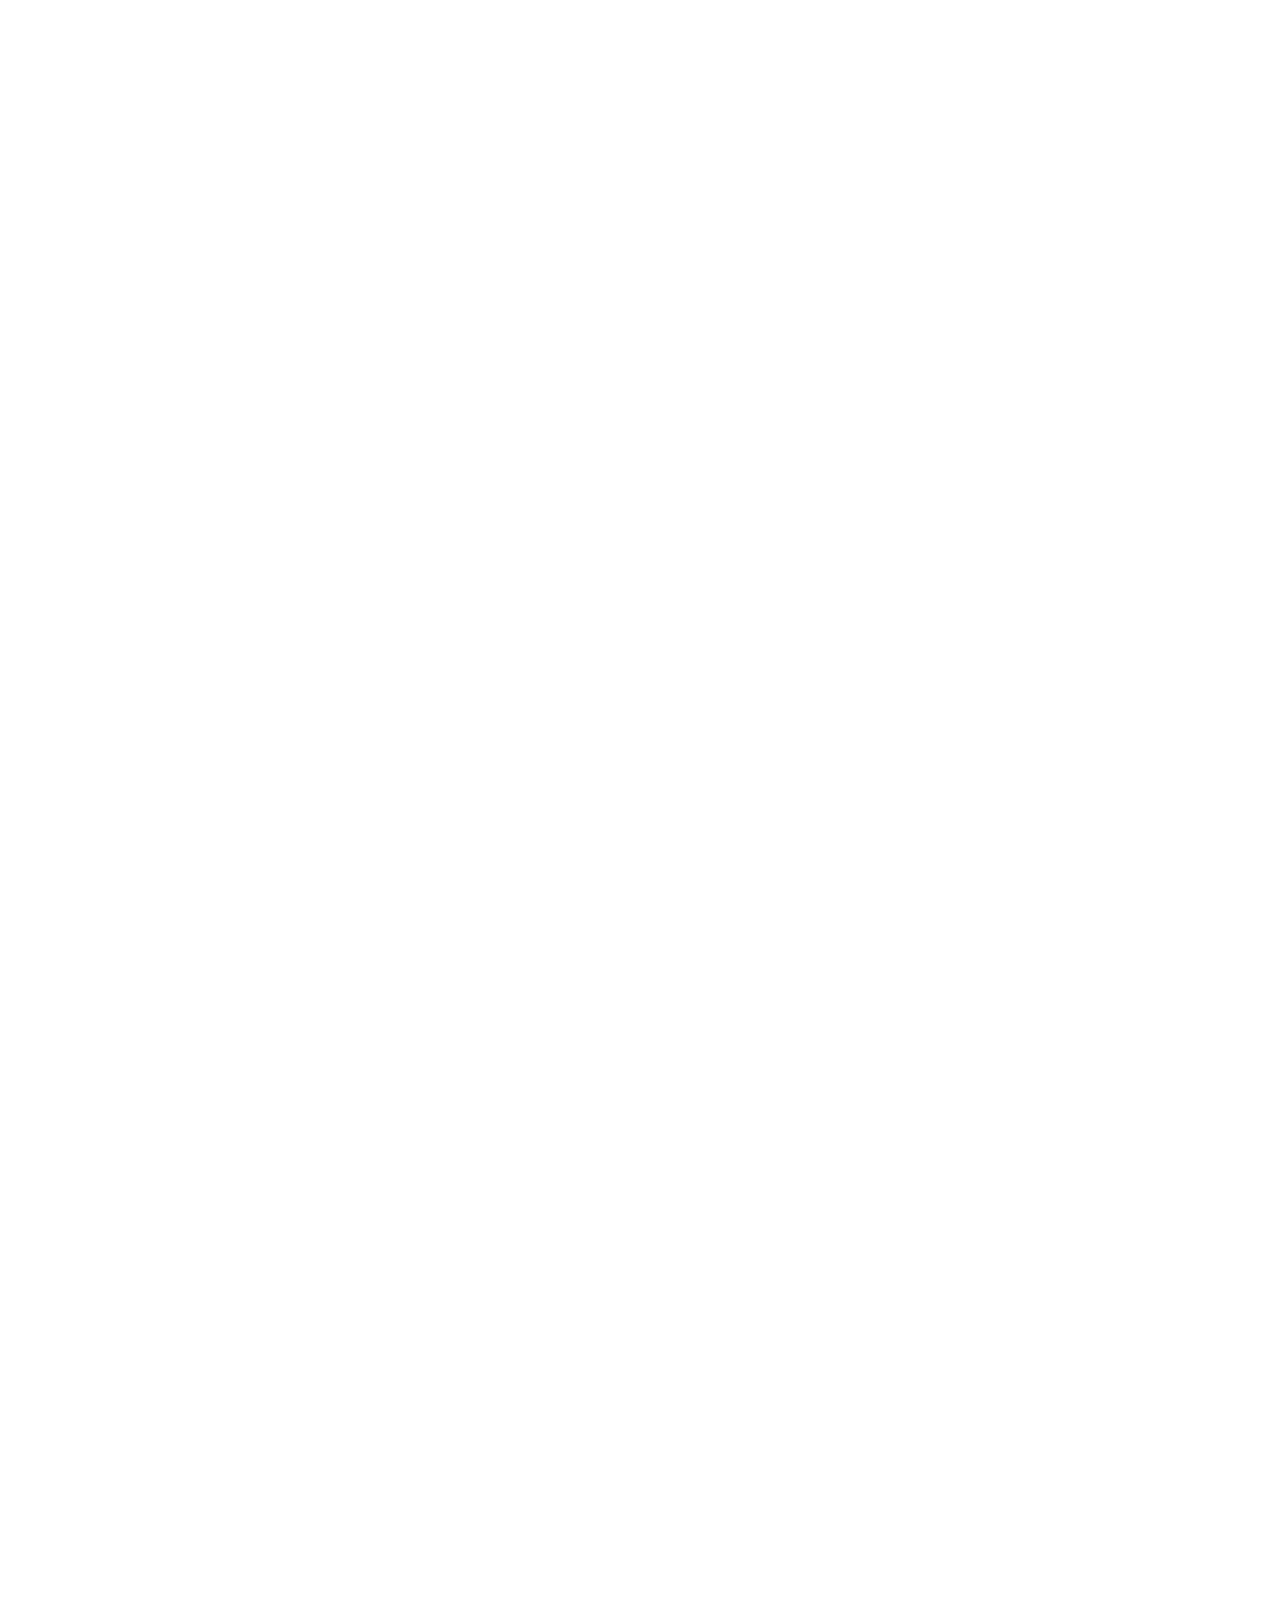
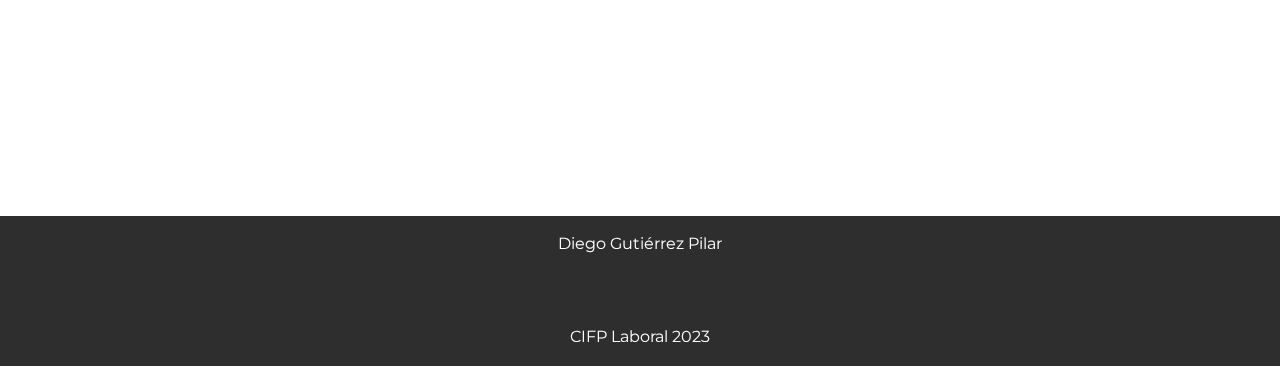
==== commit a14bfd02: "casi" ====
--- a/html/ciudades.html
+++ b/html/ciudades.html
@@ -276,8 +276,13 @@
 
     </div>
     <footer>
-        <p>Diego Gutierrez Pilar</p>
-        <p>Desarrollo Web Entorno Cliente</p>
+        <p>Diego Gutiérrez Pilar</p>
+        <div class="redes">
+            <div><a href="https://www.linkedin.com/in/diegogp91/"><i class="fa-brands fa-linkedin"></i></a></div>
+            <div><a href="https://github.com/diego91gp"> <i class="fa-brands fa-github"></i></i></a></div>
+           
+            </div>
+        
         <p>CIFP Laboral 2023</p>
         
     </footer>
--- a/css/style.css
+++ b/css/style.css
@@ -32,7 +32,7 @@
 }
 header img{
     position: relative;
-    z-index: 4;
+    z-index: 3;
     height: 250px;
     width: 100%;
     border-bottom: 1px solid #2E2E2E ;
@@ -244,14 +244,15 @@
 .ico_menu i{
     position: absolute;
     top:30%;
-    
-    
+
 }
 .fa-right-from-bracket{
+
 opacity: 0;
 transform: scaleX(-1);
 }
 .fa-bars{
+    color:white;
     opacity: 1;
 }
 .muestramenu {
@@ -371,7 +372,7 @@
 }
 
 p {
-    line-height: 1.5em;
+    line-height: 1.3em;
 }
 
 iframe,
@@ -380,10 +381,7 @@
     box-shadow: rgba(50, 50, 93, 0.25) 0px 6px 12px -2px, rgba(0, 0, 0, 0.3) 0px 3px 7px -3px;
     width: 95%;
     border-radius: 3px;
-    min-width: 730px;
-    
-    
-   
+    min-width: 730px; 
 }
 
 figure {
@@ -393,8 +391,6 @@
     justify-content: center;
     width: 65%;
     height: auto;
-
-
 }
 
 figcaption {
@@ -406,8 +402,8 @@
 }
 
 footer {
-    
-    margin-top: 20px;
+    font-family: var(--lectura);
+    margin: 10px ,0,10px,0;
     display: flex;
     flex-direction: column;
     justify-content: space-around;
@@ -429,9 +425,6 @@
     position: relative;
     width: 70%;
     min-width: 730px;
-
-
-
 }
 
 .carrusel_div {
@@ -528,6 +521,19 @@
     animation: aparece ease 0.8s ;
 }
 
+.redes {
+    width: 100px;
+    display:flex;
+    justify-content: space-around;
+}
+
+.fa-linkedin:hover{
+    color:#0C67C3;
+}
+.fa-github:hover{
+    filter: invert(100%);
+}
+
 
 @media (max-height: 400px) {
     #navgrande {
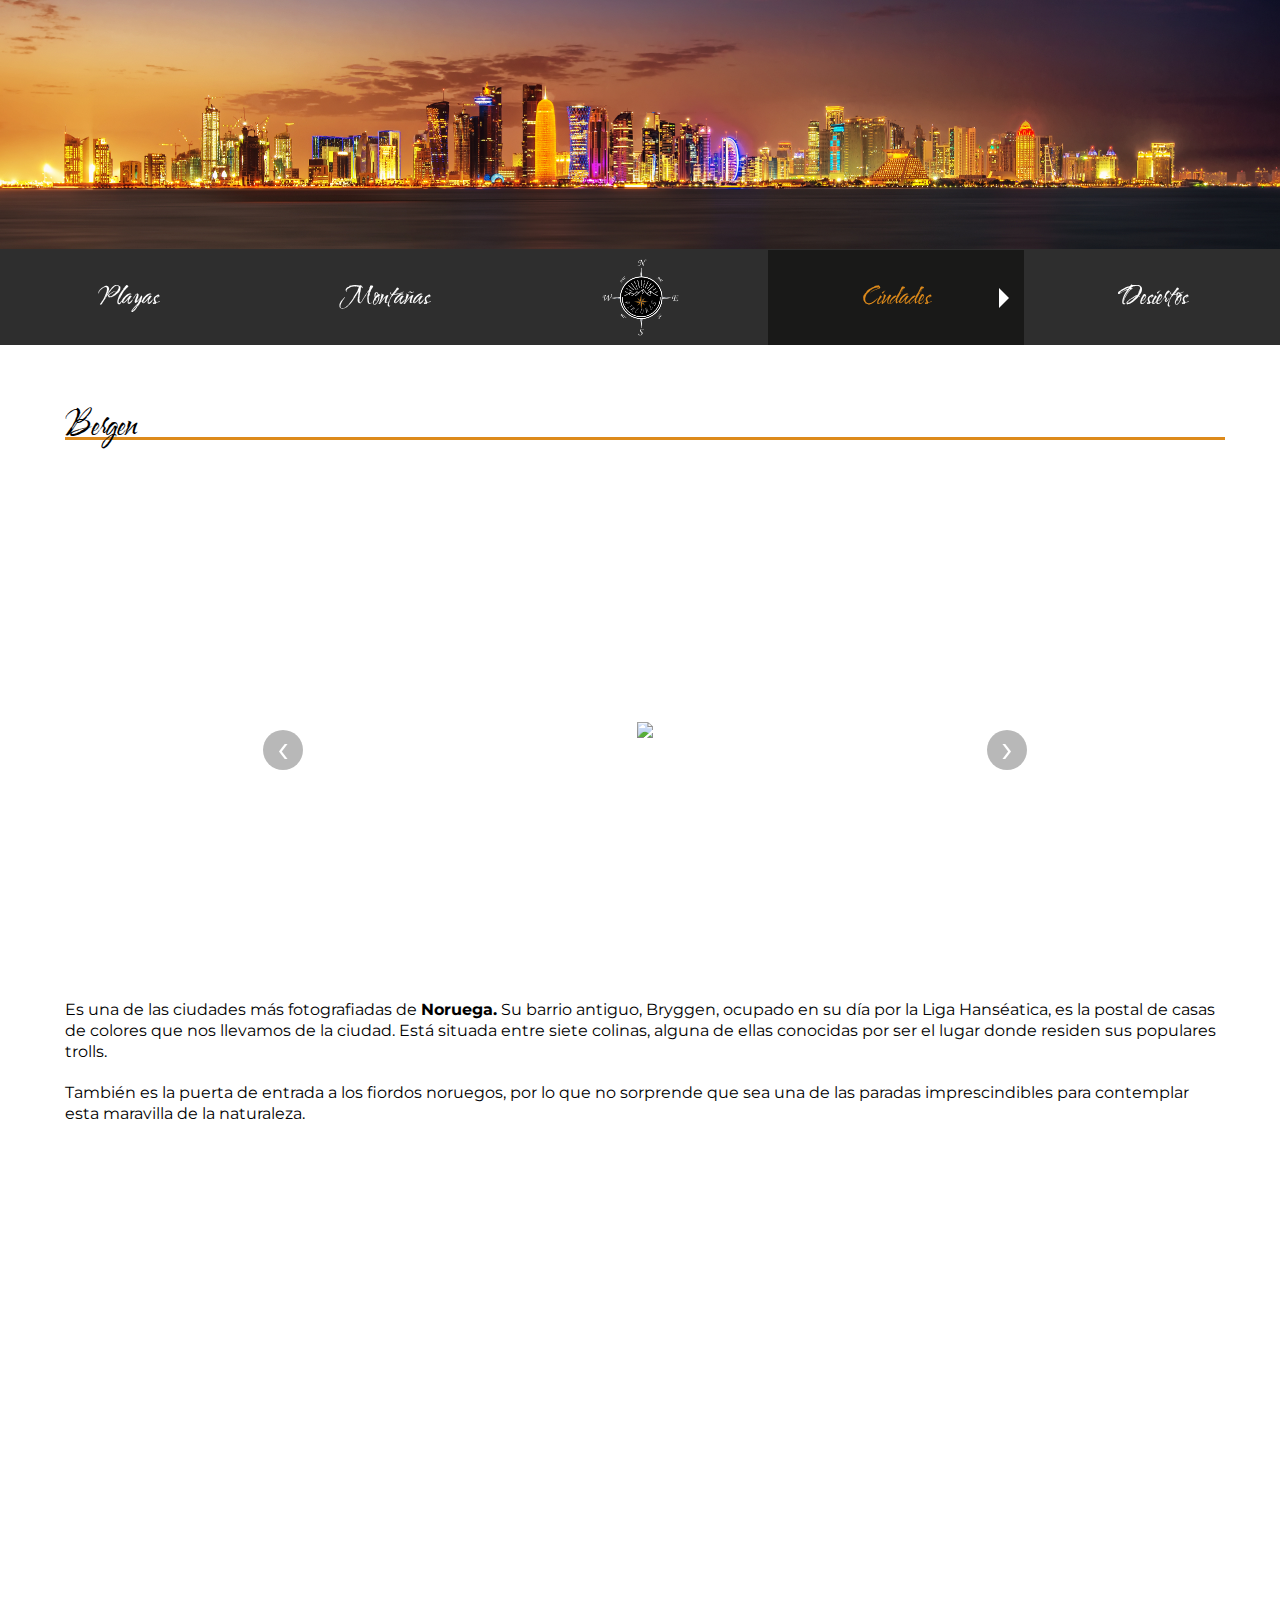
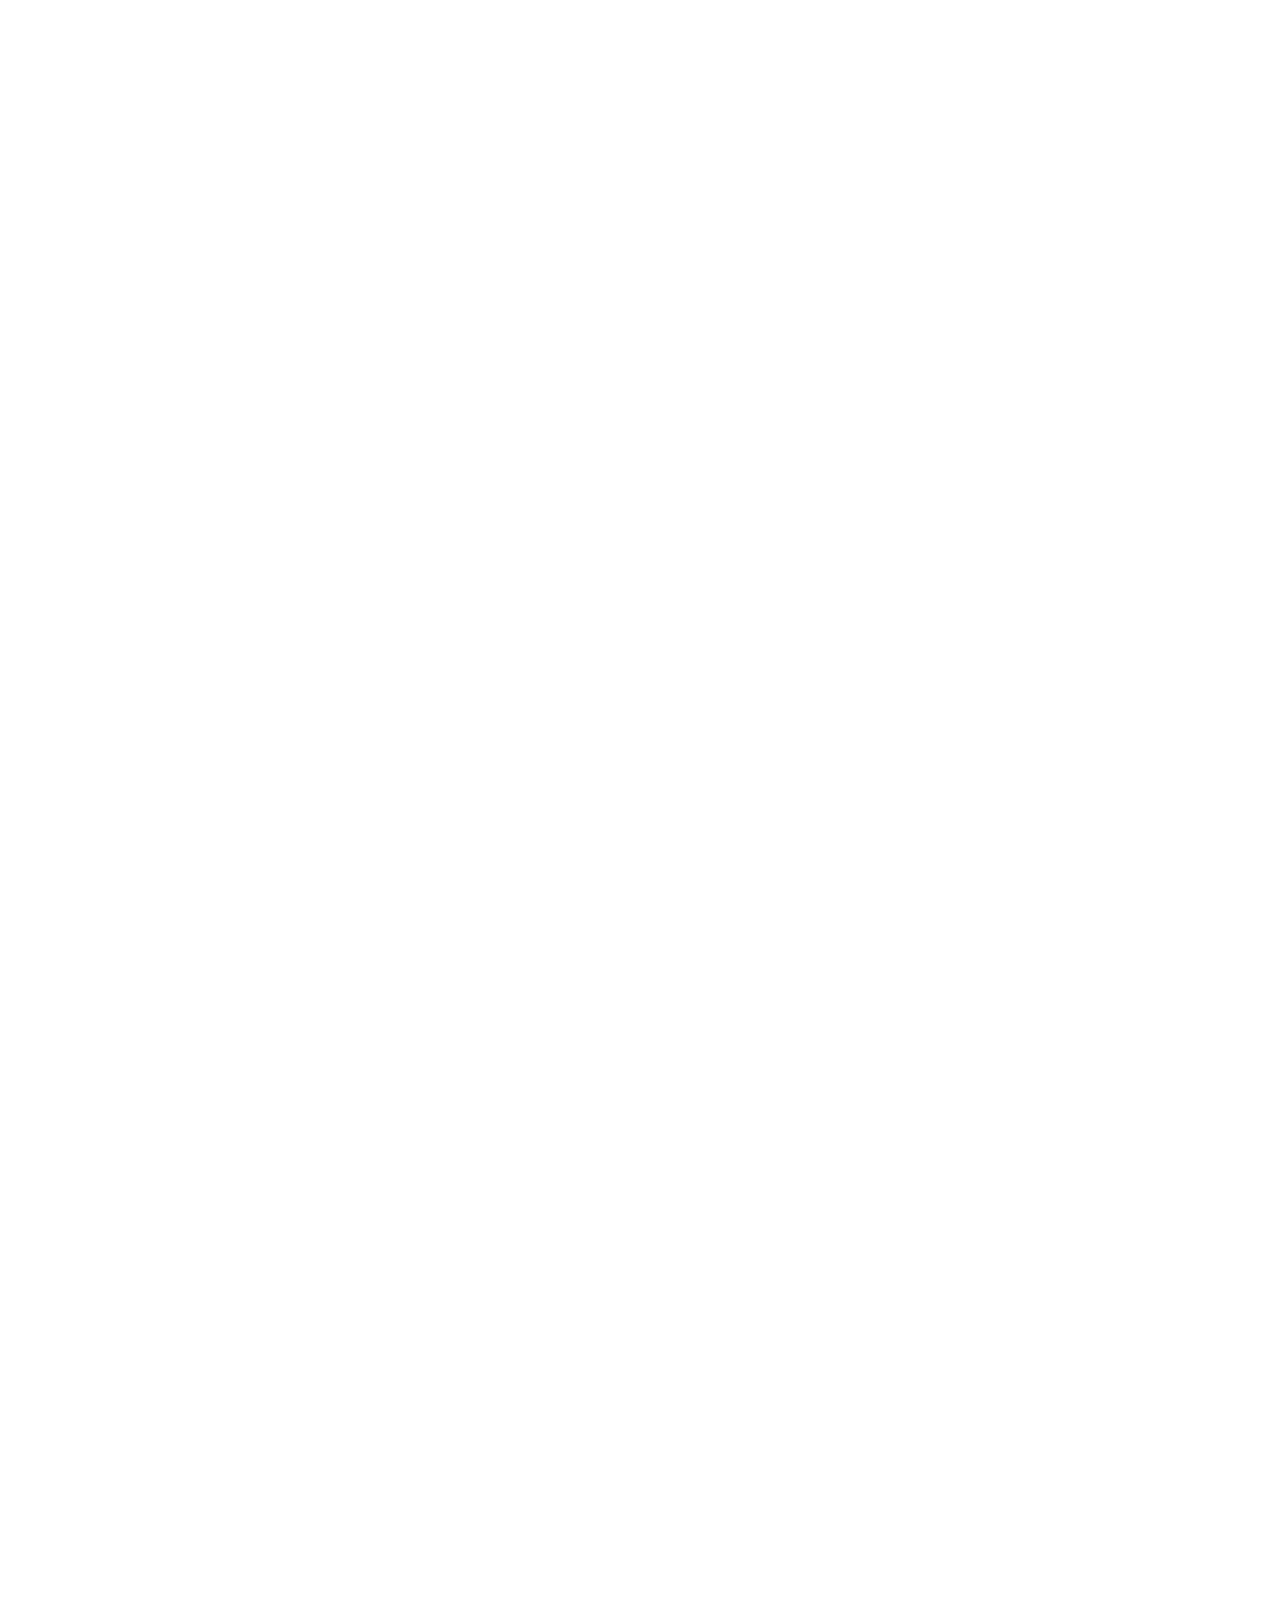
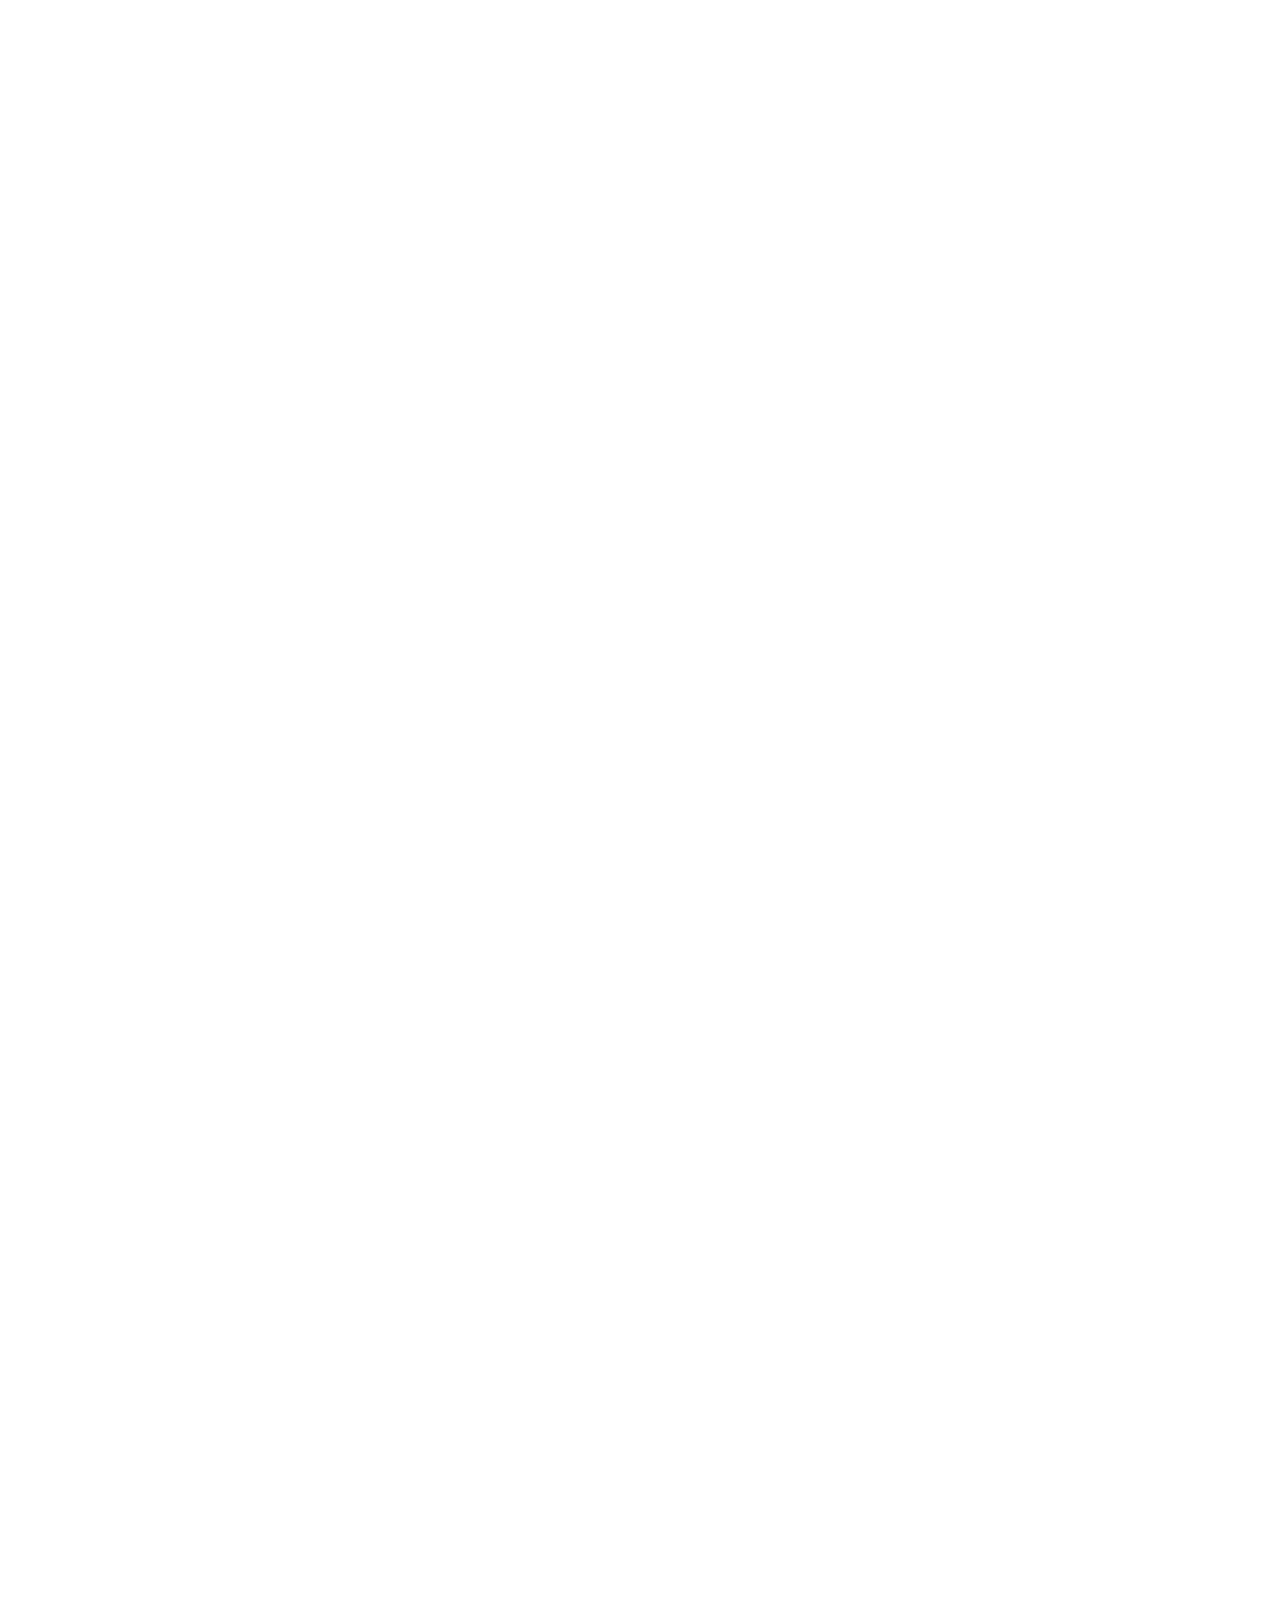
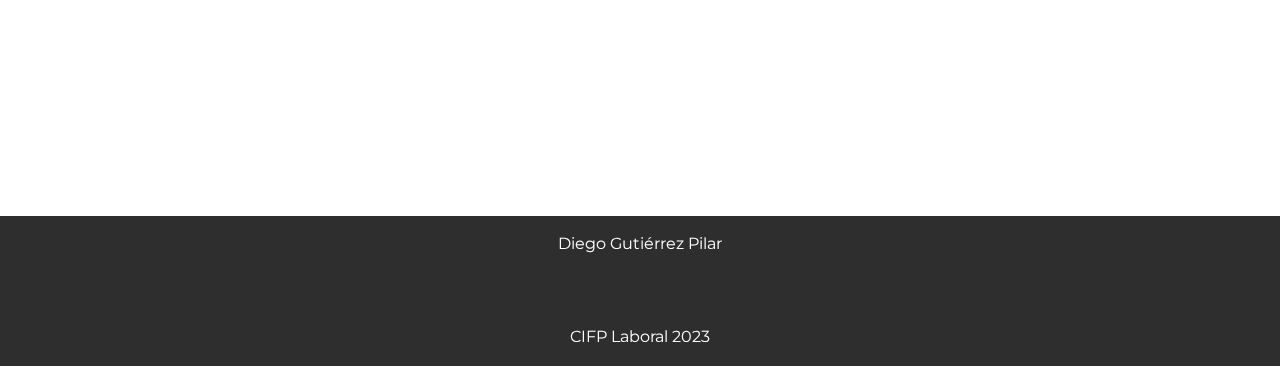
==== commit cf3d4e41: "tsf" ====
--- a/html/ciudades.html
+++ b/html/ciudades.html
@@ -49,12 +49,14 @@
                 </li>
                 <li><a href="./montañas.html">Montañas</a></li>
                 <li><a href="./desiertos.html">Desiertos</a></li>
-                <li><a href="#">Ciudades</a></li>
-                <ul class="muestamenu_selec">
-                    <li><a href="#bergen">Bergen</a></li>
-                    <li><a href="#oia">Oia</a></li>
-                    <li><a href="#mai">Chiang Mai</a></li>
-                </ul>
+                <li><a><input id="desplegamenupeq" type="checkbox"> <label for="desplegamenupeq">Ciudades</label></a>
+                    <ul class="muestamenu_selec">
+                        <li><a class="link" href="#bergen">Bergen</a></li>
+                        <li><a class="link" href="#oia">Oia</a></li>
+                        <li><a class="link" href="#mai">Chiang Mai</a></li>
+                    </ul>
+                </li>
+                
             </ul>
             <div>
                 <i class="fa-brands fa-twitter"></i>
--- a/css/style.css
+++ b/css/style.css
@@ -12,6 +12,77 @@
     --lectura: 'Montserrat', sans-serif;
 }
 
+.secciones {
+    padding: 20px;
+    width: 100%;
+    max-width: 90%;
+    display: flex;
+    flex-wrap: wrap;
+    justify-content: center;
+    align-items: center;
+    gap: 150px;
+    margin-bottom: 30px;
+}
+
+.secciones p {
+    transition: all 0.5s;
+    font-family: var(--mano);
+    color: white;
+    font-size: 1em;
+    text-align: center;
+    width: 100%;
+    opacity: 0;
+    background-color: #2e2e2ea9;
+    border-bottom-left-radius: 10px;
+    border-bottom-right-radius: 10px;
+}
+
+.secciones__div {
+    display: flex;
+    justify-content: center;
+    align-items: flex-end;
+    cursor: pointer;
+    border-radius: 10px;
+    transition: all .3s;
+    border: 1px solid #ccc;
+    width: 400px;
+    height: 400px;
+    filter: grayscale(60%);
+    box-shadow: rgba(0, 0, 0, 0.15) 2.4px 2.4px 3.2px;
+
+}
+
+.secciones__div a {
+    position: absolute;
+    z-index: -1;
+    width: 100%;
+    height: 100%;
+}
+
+.secciones img {
+    width: 100%;
+    border-radius: 10px;
+    object-fit: cover;
+    height: 100%;
+    top: 0;
+}
+
+.secciones:hover .secciones__div {
+    opacity: 0.5;
+    box-shadow: none;
+}
+
+.secciones:hover .secciones__div:hover {
+    transform: scale(1.1);
+    filter: grayscale(0);
+    opacity: 1;
+    box-shadow: rgba(0, 0, 0, 0.15) 2.4px 2.4px 3.2px;
+}
+
+.secciones:hover .secciones__div:hover p {
+    opacity: 1;
+    font-size: 2.5em;
+}
 
 .imagen {
     user-select: none;
@@ -26,32 +97,31 @@
     background-position: center;
 }
 
-header{
+header {
     margin-bottom: -3px;
-  
-}
-header img{
+
+}
+
+header img {
     position: relative;
     z-index: 3;
     height: 250px;
     width: 100%;
-    border-bottom: 1px solid #2E2E2E ;
+    border-bottom: 1px solid #2E2E2E;
     object-fit: cover;
 }
 
 h1 {
+    position: absolute;
+    bottom: 23%;
     -webkit-text-stroke: 0.1px #20111b;
     text-align: center;
-    line-height: 1em;
-    display: flex;
-    align-items: center;
     font-family: var(--mano);
-    height: 100px;
     color: rgb(255, 255, 253);
-    font-size: 4em;
-
-}
-#navpeque p{
+    font-size: 2.5em;
+}
+
+#navpeque p {
     color: white;
     font-family: var(--mano);
     font-size: 1.5em;
@@ -61,13 +131,12 @@
 .imagen img {
     width: 390px;
     filter: opacity(0.7);
-    margin-bottom: 350px;
 }
 
 #flecha {
     position: absolute;
     right: calc(50% - 70px);
-    top: calc(50% - 340px);
+    top: calc(50% - 110px);
     z-index: 1;
     width: 130px;
     filter: none;
@@ -87,18 +156,20 @@
         transform: rotate(-180deg);
     }
 }
+
 @keyframes aparece {
     0% {
         opacity: 0;
     }
 
     100% {
-        opacity:1;
-    }
-}
-
-
-#muestra-menu {
+        opacity: 1;
+    }
+}
+
+
+#muestra-menu,
+#desplegamenupeq {
     display: none;
 }
 
@@ -126,6 +197,10 @@
     z-index: 2;
 }
 
+#mueve a{
+    font-size: 1rem;
+}
+
 #navgrande ul ul {
     padding: 5px;
     gap: 10px;
@@ -144,7 +219,6 @@
 }
 
 #navgrande li {
-
     width: 100%;
     height: 100%;
 }
@@ -153,7 +227,7 @@
     transition: all 0.5s;
     position: absolute;
     content: "";
-    bottom: 20px;
+    bottom: 20%;
     border-radius: 5px;
     width: 0;
     height: 0;
@@ -161,7 +235,6 @@
 }
 
 #navgrande a {
-
     position: relative;
     justify-content: space-around;
     display: flex;
@@ -175,7 +248,6 @@
 #navgrande li:hover>a::after {
     width: 25%;
     height: 2px;
-
     background-color: var(--resalta);
 }
 
@@ -191,8 +263,6 @@
 
 #navselec>a {
     color: var(--resalta);
-
-
 }
 
 #navselec {
@@ -207,8 +277,8 @@
     border-right: 10px solid transparent;
     border-left: 10px solid white;
     border-bottom: 10px solid transparent;
-    right: 20px;
-    top: 40px;
+    right: 2%;
+    top: calc(50% - 10px);
     transition: all 0.5s;
 }
 
@@ -230,10 +300,13 @@
     z-index: 4;
 }
 
-
-.muestamenu_selec a{
-    height: 50%;
-}
+.muestamenu a , .muestramenu label {
+    display: flex;
+    align-items: center;
+    height: 100%;
+    width: 100%;
+}
+
 .main {
     overflow: hidden;
     display: flex;
@@ -241,22 +314,23 @@
     justify-content: center;
     height: 100%;
 }
-.ico_menu i{
-    position: absolute;
-    top:30%;
-
-}
-.fa-right-from-bracket{
-
-opacity: 0;
-transform: scaleX(-1);
-}
-.fa-bars{
-    color:white;
+
+.ico_menu i {
+    position: absolute;
+    top: 30%;
+}
+
+.fa-right-from-bracket {
+    opacity: 0;
+    transform: scaleX(-1);
+}
+
+.fa-bars {
+    color: white;
     opacity: 1;
 }
+
 .muestramenu {
-
     height: calc(100% - 50px);
     background-color: black;
     color: white;
@@ -271,7 +345,8 @@
 }
 
 .muestramenu>ul {
-    font-family: system-ui, -apple-system, BlinkMacSystemFont, 'Segoe UI', Roboto, Oxygen, Ubuntu, Cantarell, 'Open Sans', 'Helvetica Neue', sans-serif;
+    font-family: var(--lectura);
+    font-size: 0.8em;
     display: flex;
     justify-content: center;
     align-items: center;
@@ -289,26 +364,36 @@
 .muestramenu li {
     transition: all 0.5s;
     display: flex;
+    flex-direction: column;
     width: 100%;
     padding-left: 5px;
     height: 50px;
-}
+    position: relative;
+    z-index: 1;
+    background-color: black;
+
+}
+
+
 
 .muestamenu_selec {
-    color:#ecc18a;
-    width: 100%;
+   display:none;
+    position: absolute;
+    top: 50px;
+    left: 0;
+    flex-direction: column;
+    width: 100%;
+    transition: all ease 0.8s;
 }
 
 .muestamenu_selec a {
-   
     font-size: 0.8em;
     padding-left: 10px;
 
 }
 
-.muestramenu li:hover::after,
+
 #navselec:hover a::before {
-
     rotate: 90deg;
 }
 
@@ -327,8 +412,6 @@
 .muestamenu_selec a:hover {
     background-color: black;
     color: orange;
-
-
 }
 
 article {
@@ -353,6 +436,7 @@
     flex-direction: column;
     position: relative;
     justify-content: center;
+    align-items: center;
     left: 0;
 }
 
@@ -381,7 +465,7 @@
     box-shadow: rgba(50, 50, 93, 0.25) 0px 6px 12px -2px, rgba(0, 0, 0, 0.3) 0px 3px 7px -3px;
     width: 95%;
     border-radius: 3px;
-    min-width: 730px; 
+    min-width: 730px;
 }
 
 figure {
@@ -403,7 +487,7 @@
 
 footer {
     font-family: var(--lectura);
-    margin: 10px ,0,10px,0;
+    margin: 10px, 0, 10px, 0;
     display: flex;
     flex-direction: column;
     justify-content: space-around;
@@ -499,6 +583,7 @@
 #selector3-3:checked~.control3-3 {
     display: block;
 }
+
 /*Animaciones al scrollear*/
 .elemento {
     height: auto;
@@ -517,49 +602,73 @@
     text-decoration: underline;
 }
 
-.carga{
-    animation: aparece ease 0.8s ;
+.carga {
+    animation: aparece ease 0.8s;
 }
 
 .redes {
     width: 100px;
-    display:flex;
+    display: flex;
     justify-content: space-around;
 }
 
-.fa-linkedin:hover{
-    color:#0C67C3;
-}
-.fa-github:hover{
+.fa-linkedin:hover {
+    color: #0C67C3;
+}
+
+.fa-github:hover {
     filter: invert(100%);
 }
 
 
-@media (max-height: 400px) {
+@media (max-height: 450px) {
+    #navselec>a::before {
+        border-top: 6px solid transparent;
+        border-right: 6px solid transparent;
+        border-left: 6px solid white;
+        border-bottom: 6px solid transparent;
+        top: calc(50% - 6px);
+    }
+
+    #navgrande ul ul {
+        height: 90px;
+        font-size: 0.8em;
+    }
+
+    #navgrande li:hover>a::after {
+        display: none;
+    }
+
+    #navgrande li:hover>a {
+        color: var(--resalta)
+    }
+
+    #navselec:hover ul {
+        opacity: 100;
+        bottom: -87px;
+    }
+
     #navgrande {
         height: 50px;
         font-size: 1em;
     }
 
-    .imagen {
-
+    #navgrande a img {
+        width: 60px;
+    }
+
+    .imagen,
+    header img {
         height: calc(100vh - 50px);
-
-    }
-
-    h1 {
-        display: none;
     }
 
     .imagen img {
-        width: 200px;
-        margin-bottom: 0;
+        transform: scale(0.6);
     }
 
     #flecha {
         display: none;
     }
-
 }
 
 @media (max-width: 768px) {
@@ -577,12 +686,14 @@
         z-index: 3;
         background-color: rgba(255, 255, 255, 0.511);
     }
-  .carrusel_div{
-    height: 250px;
-  }
-  .carrusel{
-    min-width: 380px;
-  }
+
+    .carrusel_div {
+        height: 250px;
+    }
+
+    .carrusel {
+        min-width: 380px;
+    }
 
     .destapa {
         display: none;
@@ -597,13 +708,15 @@
         align-items: flex-end;
         background-position: 0;
     }
+
+    header img {
+        height: 20vh;
+    }
+
     iframe,
-video {
-   
-    min-width: 380px;
-    
-   
-}
+    video {
+        min-width: 380px;
+    }
 
     .imagen img {
         display: none;
@@ -620,4 +733,4 @@
     #navgrande {
         display: none;
     }
-}
+}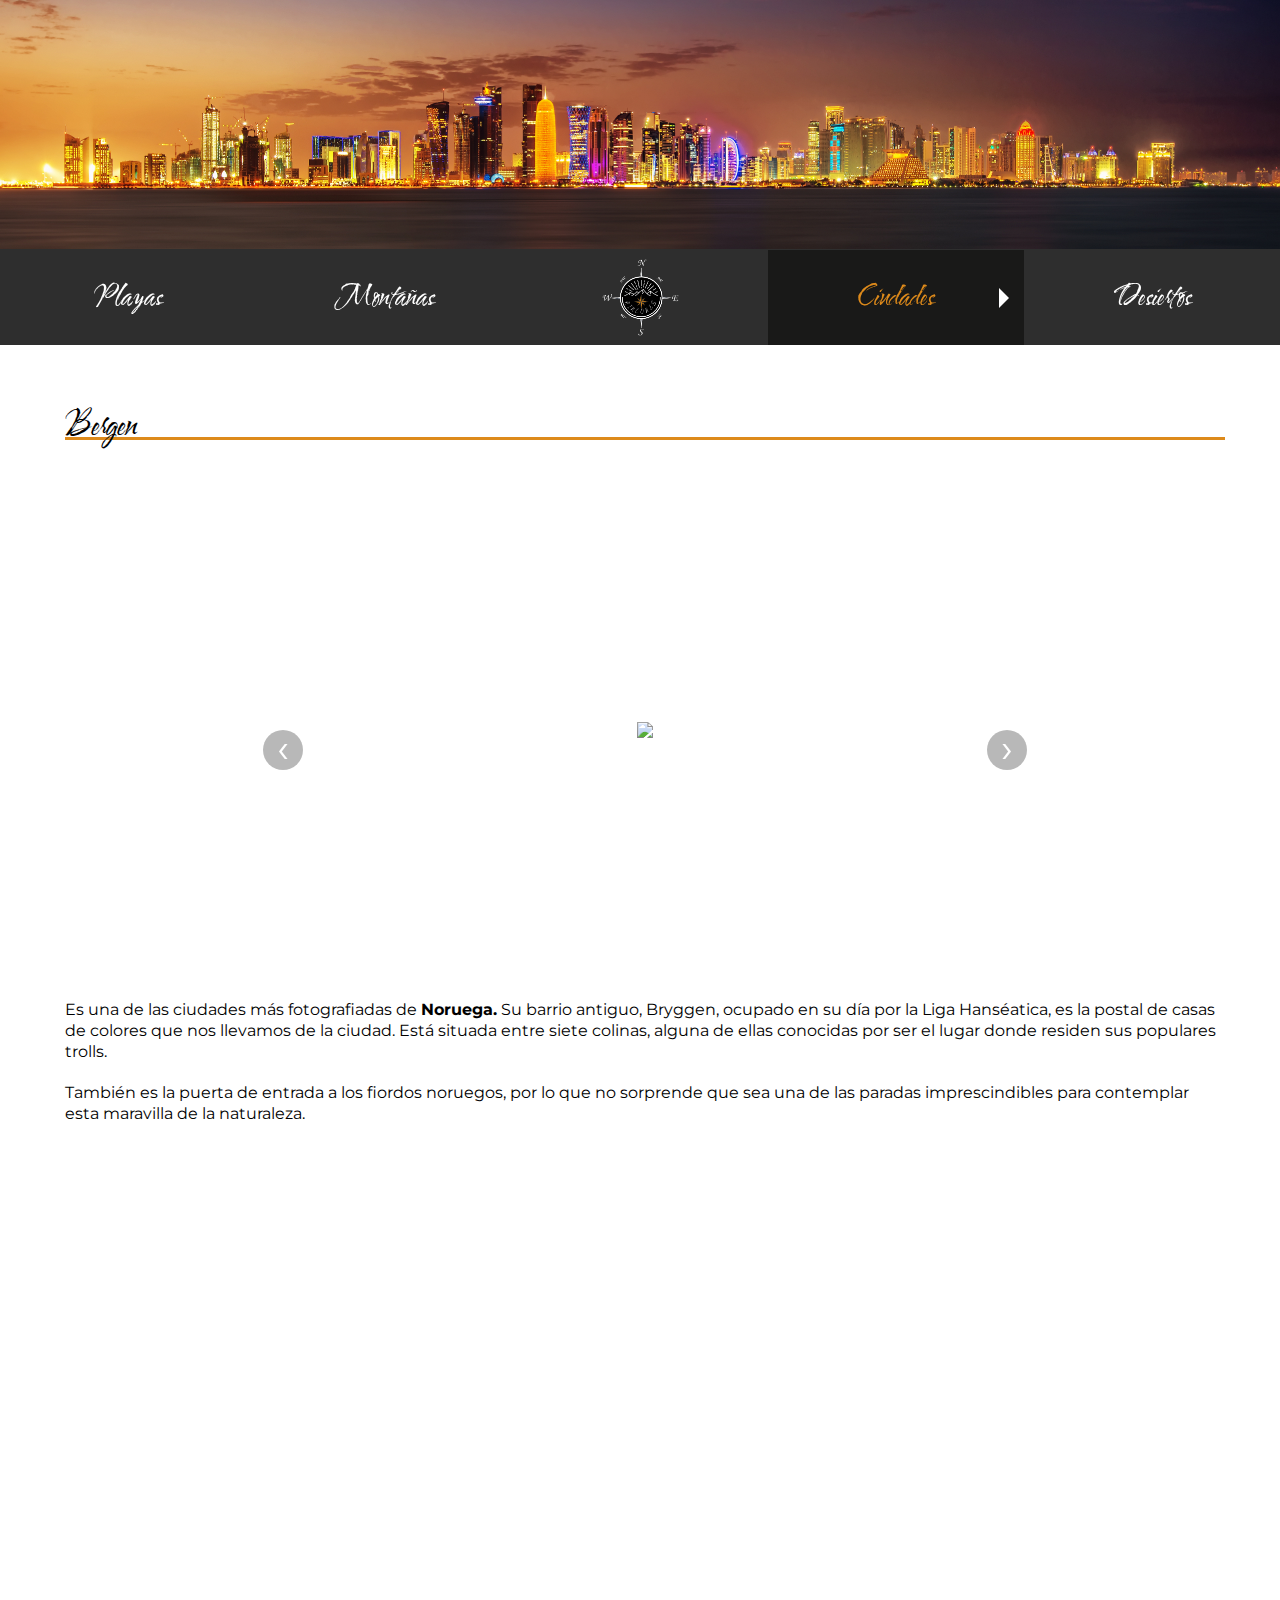
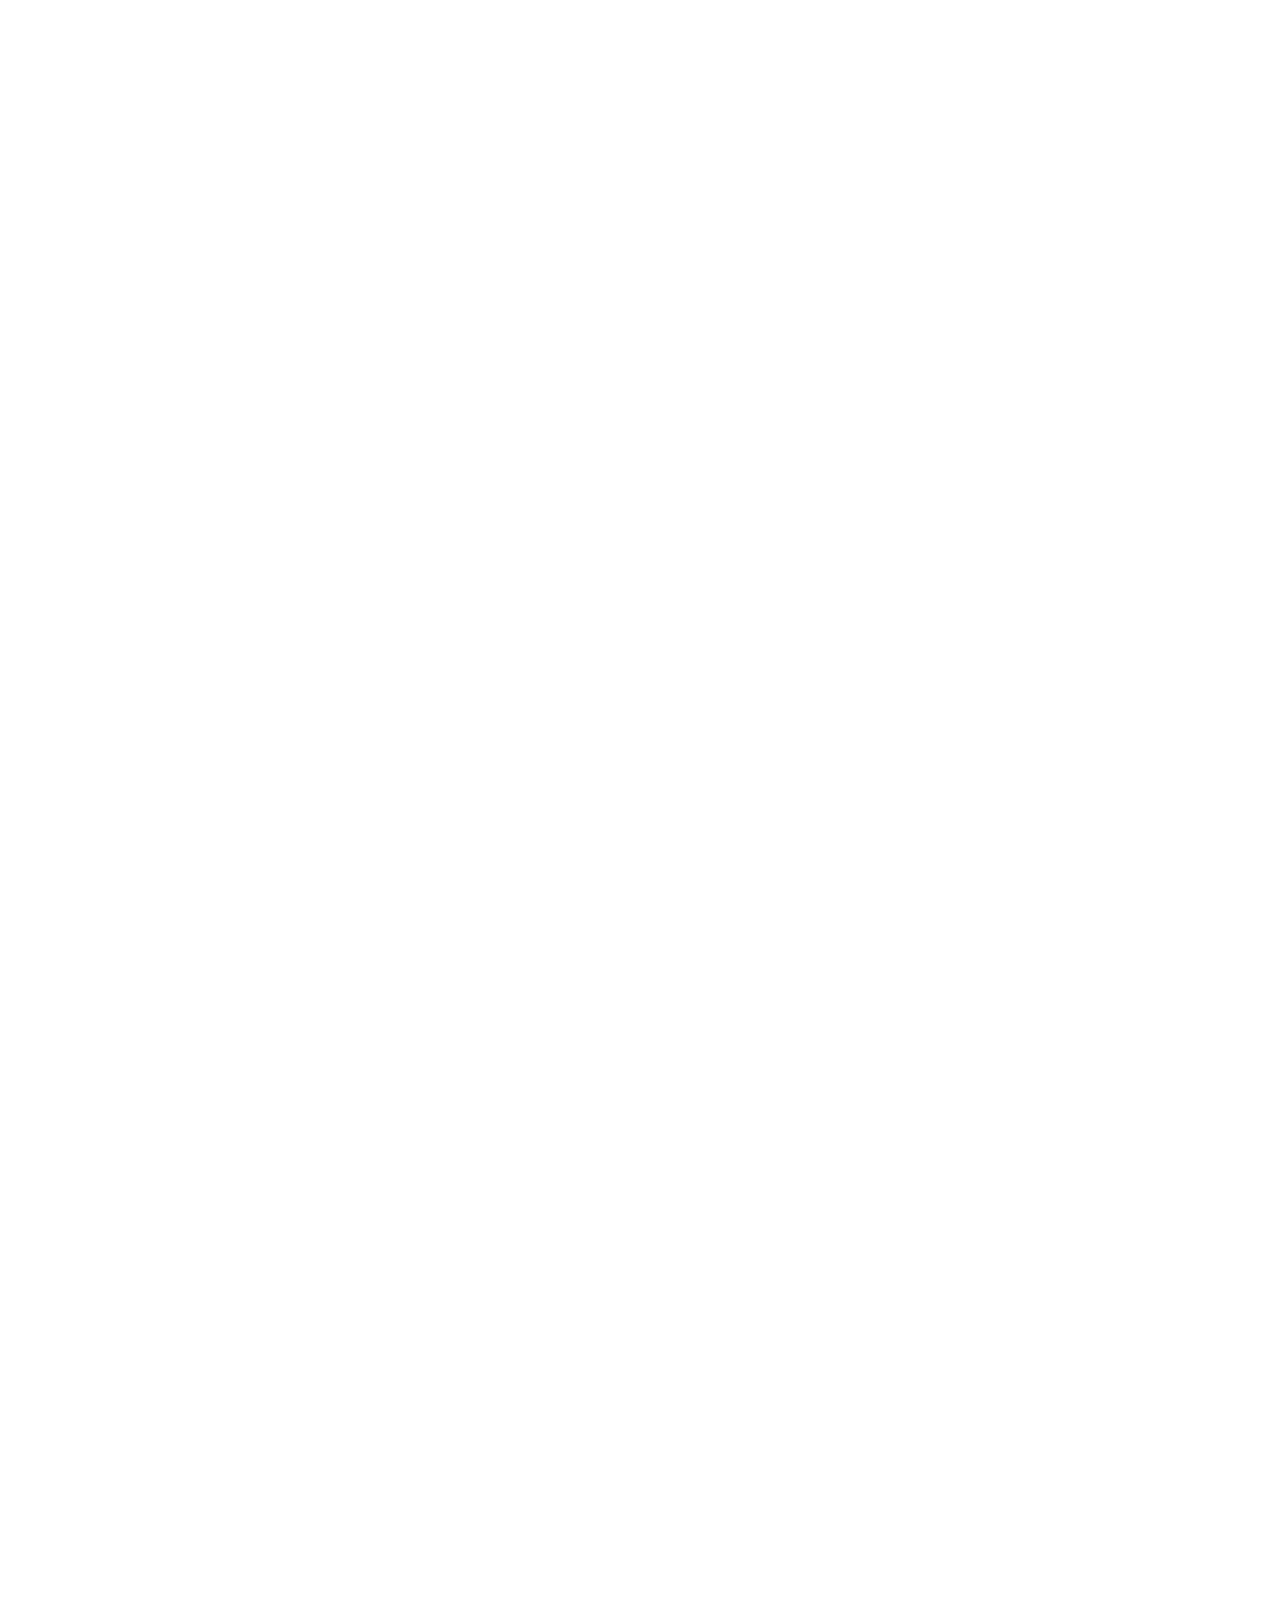
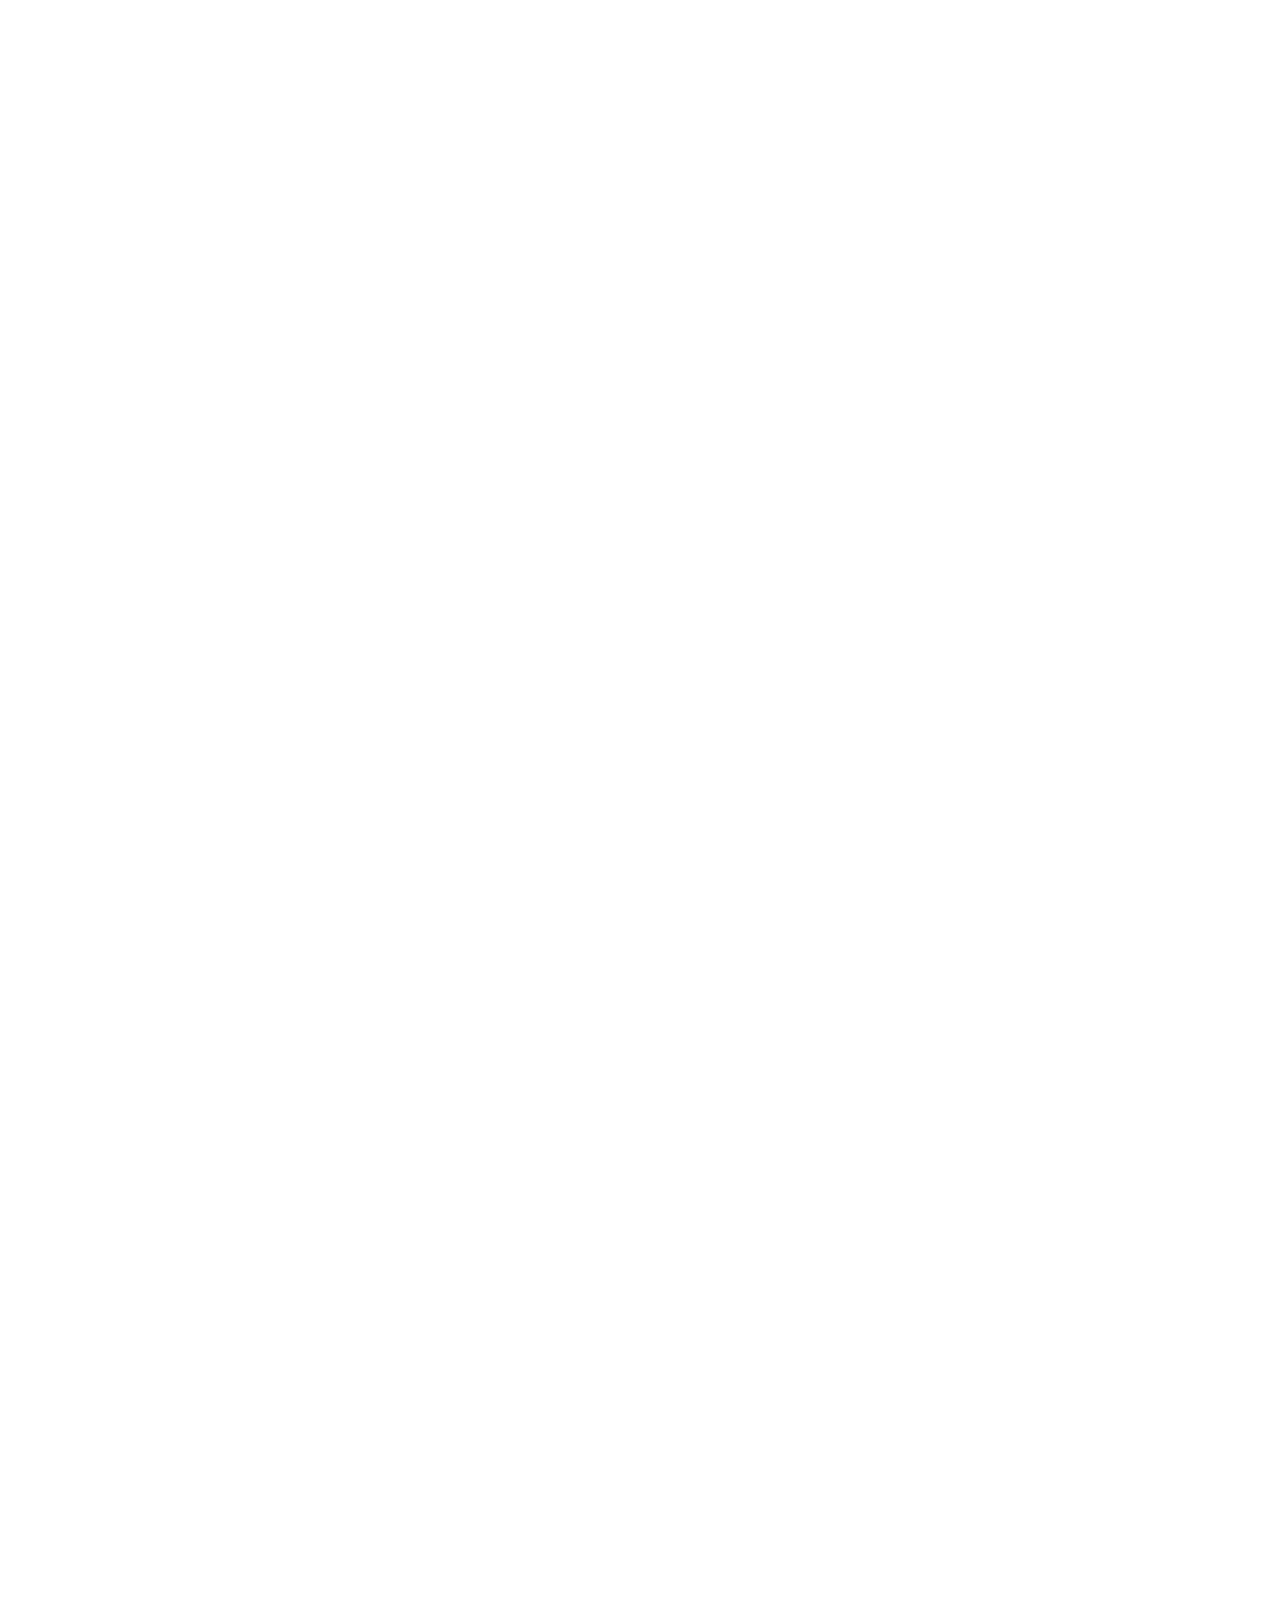
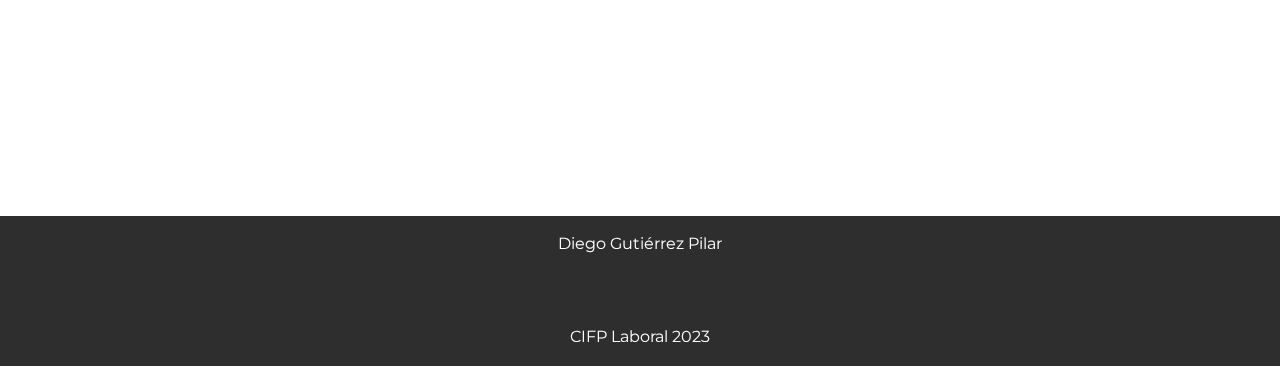
==== commit 9f2bbf70: "fin" ====
--- a/html/ciudades.html
+++ b/html/ciudades.html
@@ -21,13 +21,12 @@
             <i class="fa-solid fa-right-from-bracket"></i>            
             
         </label>
-        <p>Ciudades del Mundo</p>
+        <p><a href="#">Ciudades del Mundo</a></p>
         <input type="checkbox" id="muestra-menu">
         <a href="../index.html"> <img src="./img/Rincones del mundo.png" width="50px" alt="logo"></a>
         
     </nav>
     <nav id="navgrande">
-
         <ul>
             <li><a href="./playas.html">Playas</a></li>
             <li><a href="./montañas.html">Montañas</a></li>
@@ -43,13 +42,13 @@
         </ul>
     </nav>
     <div class="main">
-        <div class="muestramenu" style="left:-100px">
+        <div class="muestramenu" style="left:-120px">
             <ul>
                 <li><a href="./playas.html">Playas</a>
                 </li>
                 <li><a href="./montañas.html">Montañas</a></li>
                 <li><a href="./desiertos.html">Desiertos</a></li>
-                <li><a><input id="desplegamenupeq" type="checkbox"> <label for="desplegamenupeq">Ciudades</label></a>
+                <li><a><input id="desplegamenupeq" type="checkbox"> <label for="desplegamenupeq">Ciudades <i class="fa-solid fa-angles-down"></i></label></a>
                     <ul class="muestamenu_selec">
                         <li><a class="link" href="#bergen">Bergen</a></li>
                         <li><a class="link" href="#oia">Oia</a></li>
@@ -58,9 +57,6 @@
                 </li>
                 
             </ul>
-            <div>
-                <i class="fa-brands fa-twitter"></i>
-            </div>
         </div>
         <div class="destapa"></div>
         <div class="wrapper">
--- a/css/style.css
+++ b/css/style.css
@@ -11,7 +11,7 @@
     --resalta: #DD8A1B;
     --lectura: 'Montserrat', sans-serif;
 }
-
+/* Secciones es el div para las imagenes de la landing page que tienen enlaces a cada página */
 .secciones {
     padding: 20px;
     width: 100%;
@@ -47,9 +47,8 @@
     border: 1px solid #ccc;
     width: 400px;
     height: 400px;
-    filter: grayscale(60%);
+    filter: grayscale(30%);
     box-shadow: rgba(0, 0, 0, 0.15) 2.4px 2.4px 3.2px;
-
 }
 
 .secciones__div a {
@@ -170,6 +169,7 @@
 
 #muestra-menu,
 #desplegamenupeq {
+    position:relative;
     display: none;
 }
 
@@ -188,7 +188,7 @@
     display: flex;
     z-index: 1;
     font-family: var(--mano);
-    font-size: 1.5em;
+    font-size: 1.7em;
 }
 
 #navgrande ul {
@@ -198,7 +198,7 @@
 }
 
 #mueve a{
-    font-size: 1rem;
+    font-size: 0.8em;
 }
 
 #navgrande ul ul {
@@ -270,7 +270,8 @@
     background-color: rgba(24, 24, 23, 0.932);
 }
 
-#navselec>a::before {
+#navselec>a::before
+, #desplegamenupeq {
     position: absolute;
     content: "";
     border-top: 10px solid transparent;
@@ -303,6 +304,7 @@
 .muestamenu a , .muestramenu label {
     display: flex;
     align-items: center;
+    justify-content:space-around;
     height: 100%;
     width: 100%;
 }
@@ -334,7 +336,7 @@
     height: calc(100% - 50px);
     background-color: black;
     color: white;
-    width: 100px;
+    width: 120px;
     display: none;
     flex-direction: column;
     position: fixed;
@@ -373,7 +375,6 @@
     background-color: black;
 
 }
-
 
 
 .muestamenu_selec {
@@ -622,6 +623,8 @@
 
 
 @media (max-height: 450px) {
+
+
     #navselec>a::before {
         border-top: 6px solid transparent;
         border-right: 6px solid transparent;
@@ -672,6 +675,21 @@
 }
 
 @media (max-width: 768px) {
+    .secciones {
+        gap: 50px;
+    }
+    .secciones p {
+        opacity: 1;
+    }
+    .secciones__div {
+        width: 100%;
+        height: 150px;
+    }
+  
+    .secciones:hover .secciones__div:hover p {
+        font-size: 2em;
+    }
+    
     .wrapper {
         margin-top: 10px;
         width: 95%;
